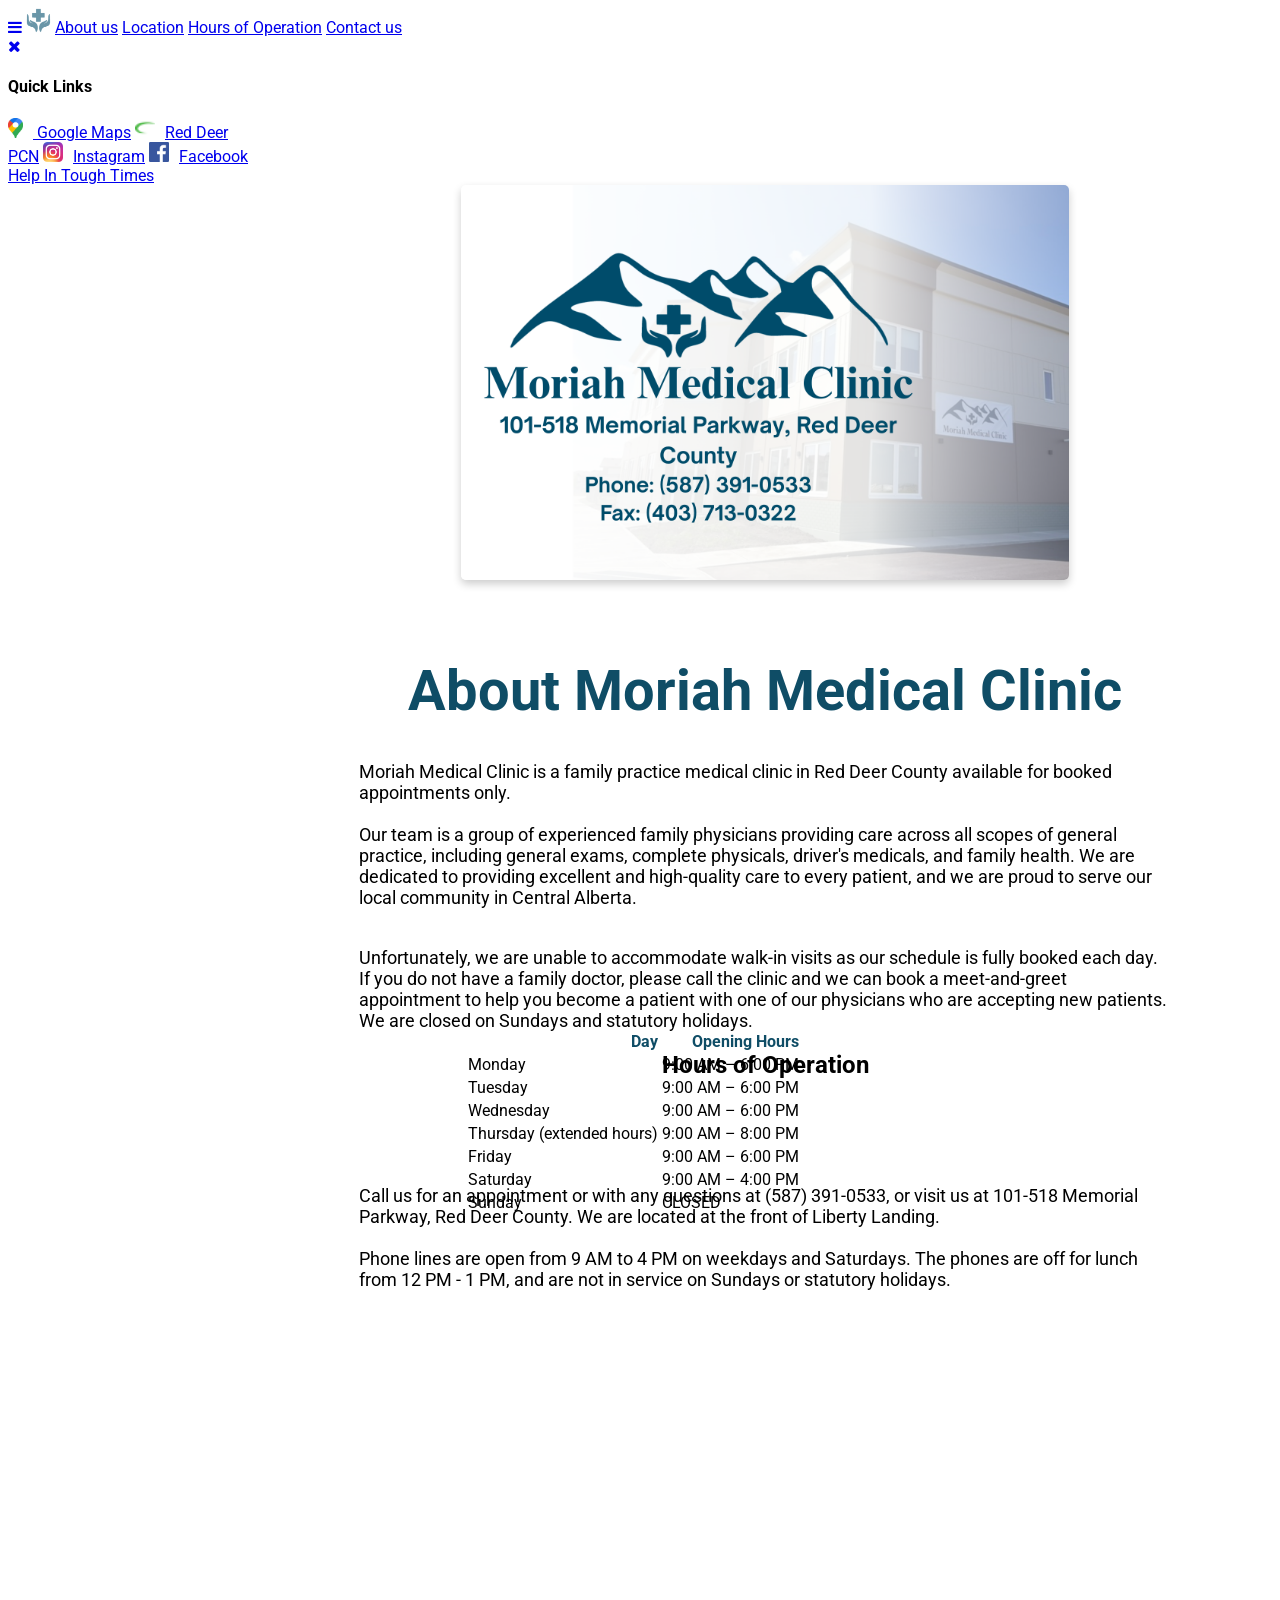
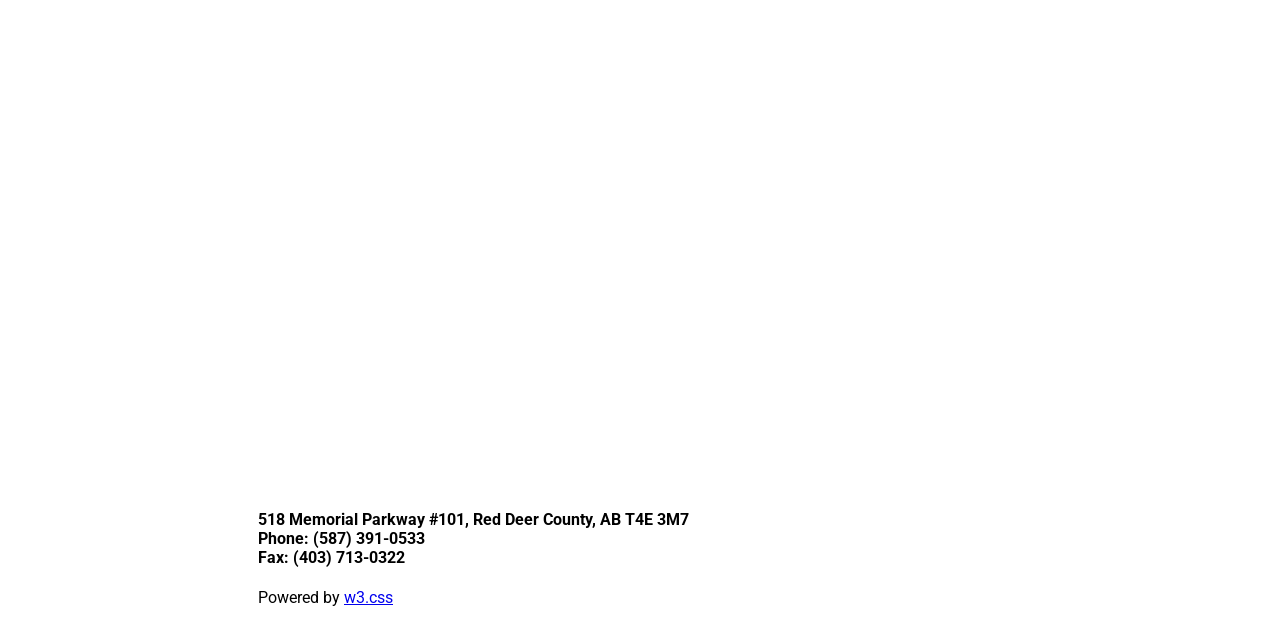
==== index.html @ 3f885c1a "Revise HTML for Moriah Medical Clinic website Updated the HTML structure and content for Moriah Medi" ====
<!DOCTYPE html>
<html lang="en">

<head>
  <title>Moriah Medical Clinic</title>
  <link rel="stylesheet" href="css/styles.css?1">


  <link rel="icon" type="image/x-icon" href="images/mmc_hands.png">
  <meta charset="UTF-8">
  <meta name="viewport" content="width=device-width, initial-scale=1">
  <link rel="stylesheet" href="https://www.w3schools.com/w3css/5/w3.css">
  <link rel="stylesheet" href="https://www.w3schools.com/lib/w3-theme-black.css">
  <link rel="stylesheet" href="https://fonts.googleapis.com/css?family=Roboto">
  <link rel="stylesheet" href="https://cdnjs.cloudflare.com/ajax/libs/font-awesome/4.7.0/css/font-awesome.min.css">

  <style>
    html,body,h1,h2,h3,h4,h5,h6 {font-family: "Roboto", sans-serif;}
    h1 {font-size:5em;}
    th {text-align:right;}
    .w3-sidebar {
      z-index: 3;
      width: 250px;
      top: 43px;
      bottom: 0;
      height: inherit; }
    .card {
      box-shadow: 0 4px 8px 0 rgba(0,0,0,0.2);
      transition: 0.3s;
      border-radius: 5px; /* 5px rounded corners */
      display: block;
    }
    .center {
      text-align: center;
    }
    .title {
      font-size: 350%;
      color: #0f4d66;
    }
    .moriah-blue {
      color: #0f4d66;
    }
    .para-text {
      font-size: 18px;
      margin-left: 10%;
      margin-right: 10%;
    }
  </style>
</head>

<body>

<!-- Navbar -->
<div class="w3-top">
  <div class="w3-bar w3-theme w3-top w3-left-align w3-large">
    <a class="w3-bar-item w3-button w3-right w3-hide-large w3-hover-white w3-large w3-theme-l1" href="javascript:void(0)" onclick="w3_open()"><i class="fa fa-bars"></i></a>
    <a src="index.html" class="w3-bar-item w3-button w3-theme-l1"><img src="images/mmc_hands.png" style="max-width:25px"></a>
    <a href="index.html" class="w3-bar-item w3-button w3-hide-small w3-hover-white">About us</a>
    <a href="index.html" class="w3-bar-item w3-button w3-hide-small w3-hover-white">Location</a>
    <a href="index.html" class="w3-bar-item w3-button w3-hide-small w3-hover-white">Hours of Operation</a>
    <a href="index.html" class="w3-bar-item w3-button w3-hide-small w3-hover-white">Contact us</a>
  </div>
</div>

<!-- Sidebar -->
<nav class="w3-sidebar w3-bar-block w3-collapse w3-large w3-theme-l5 w3-animate-left" id="mySidebar">

  <a href="javascript:void(0)" onclick="w3_close()" class="w3-right w3-xlarge w3-padding-large w3-hover-black w3-hide-large" title="Close Menu">
    <i class="fa fa-remove"></i>
  </a>

  <h4 class="w3-bar-item"><b>Quick Links</b></h4>
  <a class="w3-bar-item w3-button w3-hover-black" href="https://maps.app.goo.gl/t4XvcXuo9HVihBBG9" target="_blank"><img src="images/gmap.png" style="width: 15px;height:20px;margin-right:10px;" > Google Maps</a>
  <a class="w3-bar-item w3-button w3-hover-black" href="https://albertafindadoctor.ca/find-a-doc/directory?clinic=moriah+medical+clinic" target="_blank" ><img src="images/pcn.png"style="width: 20px;height:20px;margin-right:10px;">Red Deer PCN</a>
  <a class="w3-bar-item w3-button w3-hover-black" href="https://www.instagram.com/moriahmedicalclinic?utm_source=ig_web_button_share_sheet&igsh=ZDNlZDc0MzIxNw==" target="_blank" ><img src="images/ig.png"style="width: 20px;height:20px;margin-right:10px;">Instagram</a>
  <a class="w3-bar-item w3-button w3-hover-black" href="https://www.facebook.com/people/Moriah-Medical-Clinic/61578564320887/#" target="_blank" ><img src="images/fb.png"style="width: 20px;height:20px;margin-right:10px;">Facebook</a>
   <a class="w3-bar-item w3-button w3-hover-black" href="https://www.albertahealthservices.ca/amh/page16759.aspx" target="_blank" >Help In Tough Times</a>
</nav>

<!-- Overlay effect when opening sidebar on small screens -->
<div class="w3-overlay w3-hide-large" onclick="w3_close()" style="cursor:pointer" title="close side menu" id="myOverlay"></div>

<!-- Main content: shift it to the right by 250 pixels when the sidebar is visible -->
<div class="w3-main" style="margin-left:250px">

  <div class="w3-row w3-padding-64">
      <img class="card" src="images/bigahhmsg.png" style="margin-left: auto; margin-right: auto; width: 60%; display: block;">
      <h1 class=" center title" style="padding-top:40px;">About Moriah Medical Clinic</h1>
      <p class="para-text">Moriah Medical Clinic is a family practice medical clinic in Red Deer County available for booked appointments only. <br><br> Our team is a group of experienced family physicians providing care across all scopes of general practice, including general exams, complete physicals, driver's medicals, and family health. We are dedicated to providing excellent and high-quality care to every patient, and we are proud to serve our local community in Central Alberta.<br><br></p>

<p class="para-text"> Unfortunately, we are unable to accommodate walk-in visits as our schedule is fully booked each day. If you do not have a family doctor, please call the clinic and we can book a meet-and-greet appointment to help you become a patient with one of our physicians who are accepting new patients.<br>We are closed on Sundays and statutory holidays.</p>  <!-- hours -->
      <h2 class="center" style="margin-bottom: -50px">Hours of Operation </h2>
   <div class="w3-container w3-padding-64" id="hours">
  <div class="w3-responsive w3-card w3-round-large" style="max-width: 600px; margin: auto;">
    <table class="w3-table w3-striped w3-bordered w3-white">
      <thead>
        <tr class="moriah-blue">
          <th>Day</th>
          <th>Opening Hours</th>
        </tr>
      </thead>
      <tbody>
        <tr>
          <td>Monday</td>
          <td>9:00 AM – 6:00 PM</td>
        </tr>
        <tr>
          <td>Tuesday</td>
          <td>9:00 AM – 6:00 PM</td>
        </tr>
        <tr>
          <td>Wednesday</td>
          <td>9:00 AM – 6:00 PM</td>
        </tr>
        <tr>
          <td>Thursday (extended hours)</td>
          <td>9:00 AM – 8:00 PM</td>
        </tr>
        <tr>
          <td>Friday</td>
          <td>9:00 AM – 6:00 PM</td>
        </tr>
        <tr>
          <td>Saturday</td>
          <td>9:00 AM – 4:00 PM</td>
        </tr>
        <tr>
          <td>Sunday</td>
          <td>CLOSED</td>
        </tr>
      </tbody>
    </table>
  </div>
</div>
  </div>

  <!-- CALL US -->
  <p class="para-text" style="margin-top:-30px; margin-bottom:60px" >Call us for an appointment or with any questions at (587) 391-0533, or visit us at 101-518 Memorial Parkway, Red Deer County. We are located at the front of Liberty Landing.<br><br>Phone lines are open from 9 AM to 4 PM on weekdays and Saturdays. The phones are off for lunch from 12 PM - 1 PM, and are not in service on Sundays or statutory holidays.</p>

  <!-- MAPS -->
  <div class="contact">
  <div class="contact-maps">
    <iframe width="900" height="700" style="display:block;margin-left:auto; margin-right:auto; margin-bottom:60px; border:0; border-radius: 8px;" loading="lazy" allowfullscreen src="https://www.google.com/maps/embed/v1/place?q=place_id:ChIJMcmSmQhRdFMR6D8cxETgh48&key=AIzaSyClx6Eh0ziQMBPFFHwqY9Dp1wvss6rSA8I"></iframe>
  </div>




  <footer id="myFooter">
    <div class="w3-container w3-theme-l2 w3-padding-32">
      <h4>518 Memorial Parkway #101, Red Deer County, AB T4E 3M7<br>Phone: (587) 391-0533 <br>Fax: (403) 713-0322</h4>
    </div>

    <div class="w3-container w3-theme-l1">
      <p>Powered by <a href="https://www.w3schools.com/w3css/default.asp" target="_blank">w3.css</a></p>
    </div>
  </footer>

<!-- END MAIN -->
</div>

<script>
// Get the Sidebar
var mySidebar = document.getElementById("mySidebar");

// Get the DIV with overlay effect
var overlayBg = document.getElementById("myOverlay");

// Toggle between showing and hiding the sidebar, and add overlay effect
function w3_open() {
  if (mySidebar.style.display === 'block') {
    mySidebar.style.display = 'none';
    overlayBg.style.display = "none";
  } else {
    mySidebar.style.display = 'block';
    overlayBg.style.display = "block";
  }
}

// Close the sidebar with the close button
function w3_close() {
  mySidebar.style.display = "none";
  overlayBg.style.display = "none";
}
</script>

</body>
</html>
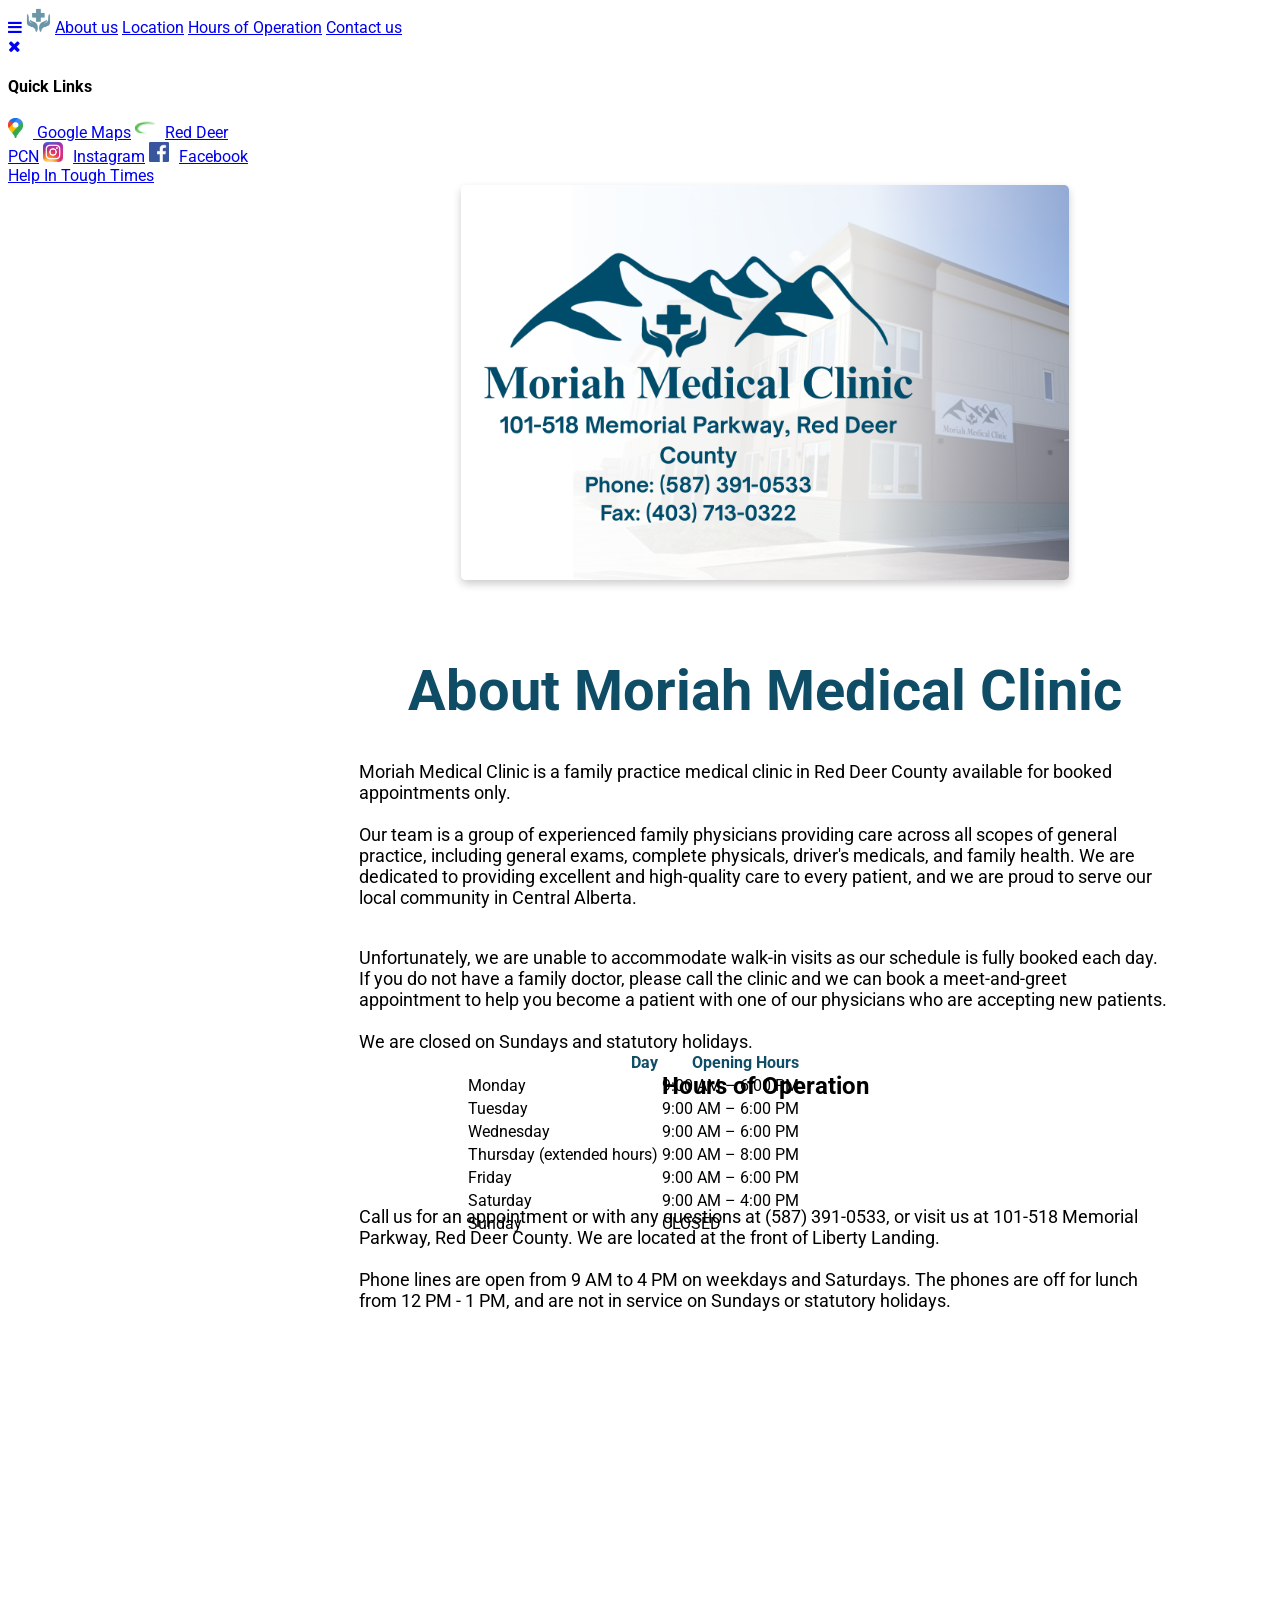
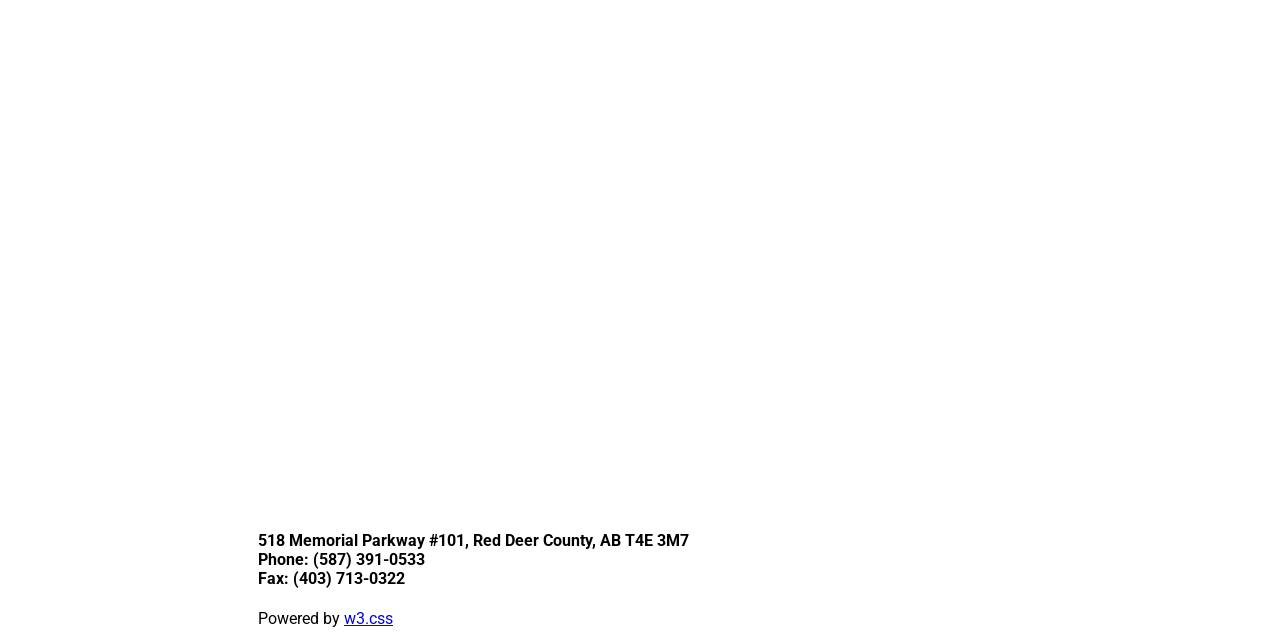
==== commit 2712250a: "Update index.html" ====
--- a/index.html
+++ b/index.html
@@ -88,7 +88,7 @@
       <h1 class=" center title" style="padding-top:40px;">About Moriah Medical Clinic</h1>
       <p class="para-text">Moriah Medical Clinic is a family practice medical clinic in Red Deer County available for booked appointments only. <br><br> Our team is a group of experienced family physicians providing care across all scopes of general practice, including general exams, complete physicals, driver's medicals, and family health. We are dedicated to providing excellent and high-quality care to every patient, and we are proud to serve our local community in Central Alberta.<br><br></p>
 
-<p class="para-text"> Unfortunately, we are unable to accommodate walk-in visits as our schedule is fully booked each day. If you do not have a family doctor, please call the clinic and we can book a meet-and-greet appointment to help you become a patient with one of our physicians who are accepting new patients.<br>We are closed on Sundays and statutory holidays.</p>  <!-- hours -->
+<p class="para-text"> Unfortunately, we are unable to accommodate walk-in visits as our schedule is fully booked each day. If you do not have a family doctor, please call the clinic and we can book a meet-and-greet appointment to help you become a patient with one of our physicians who are accepting new patients.<br><br>We are closed on Sundays and statutory holidays.</p>  <!-- hours -->
       <h2 class="center" style="margin-bottom: -50px">Hours of Operation </h2>
    <div class="w3-container w3-padding-64" id="hours">
   <div class="w3-responsive w3-card w3-round-large" style="max-width: 600px; margin: auto;">
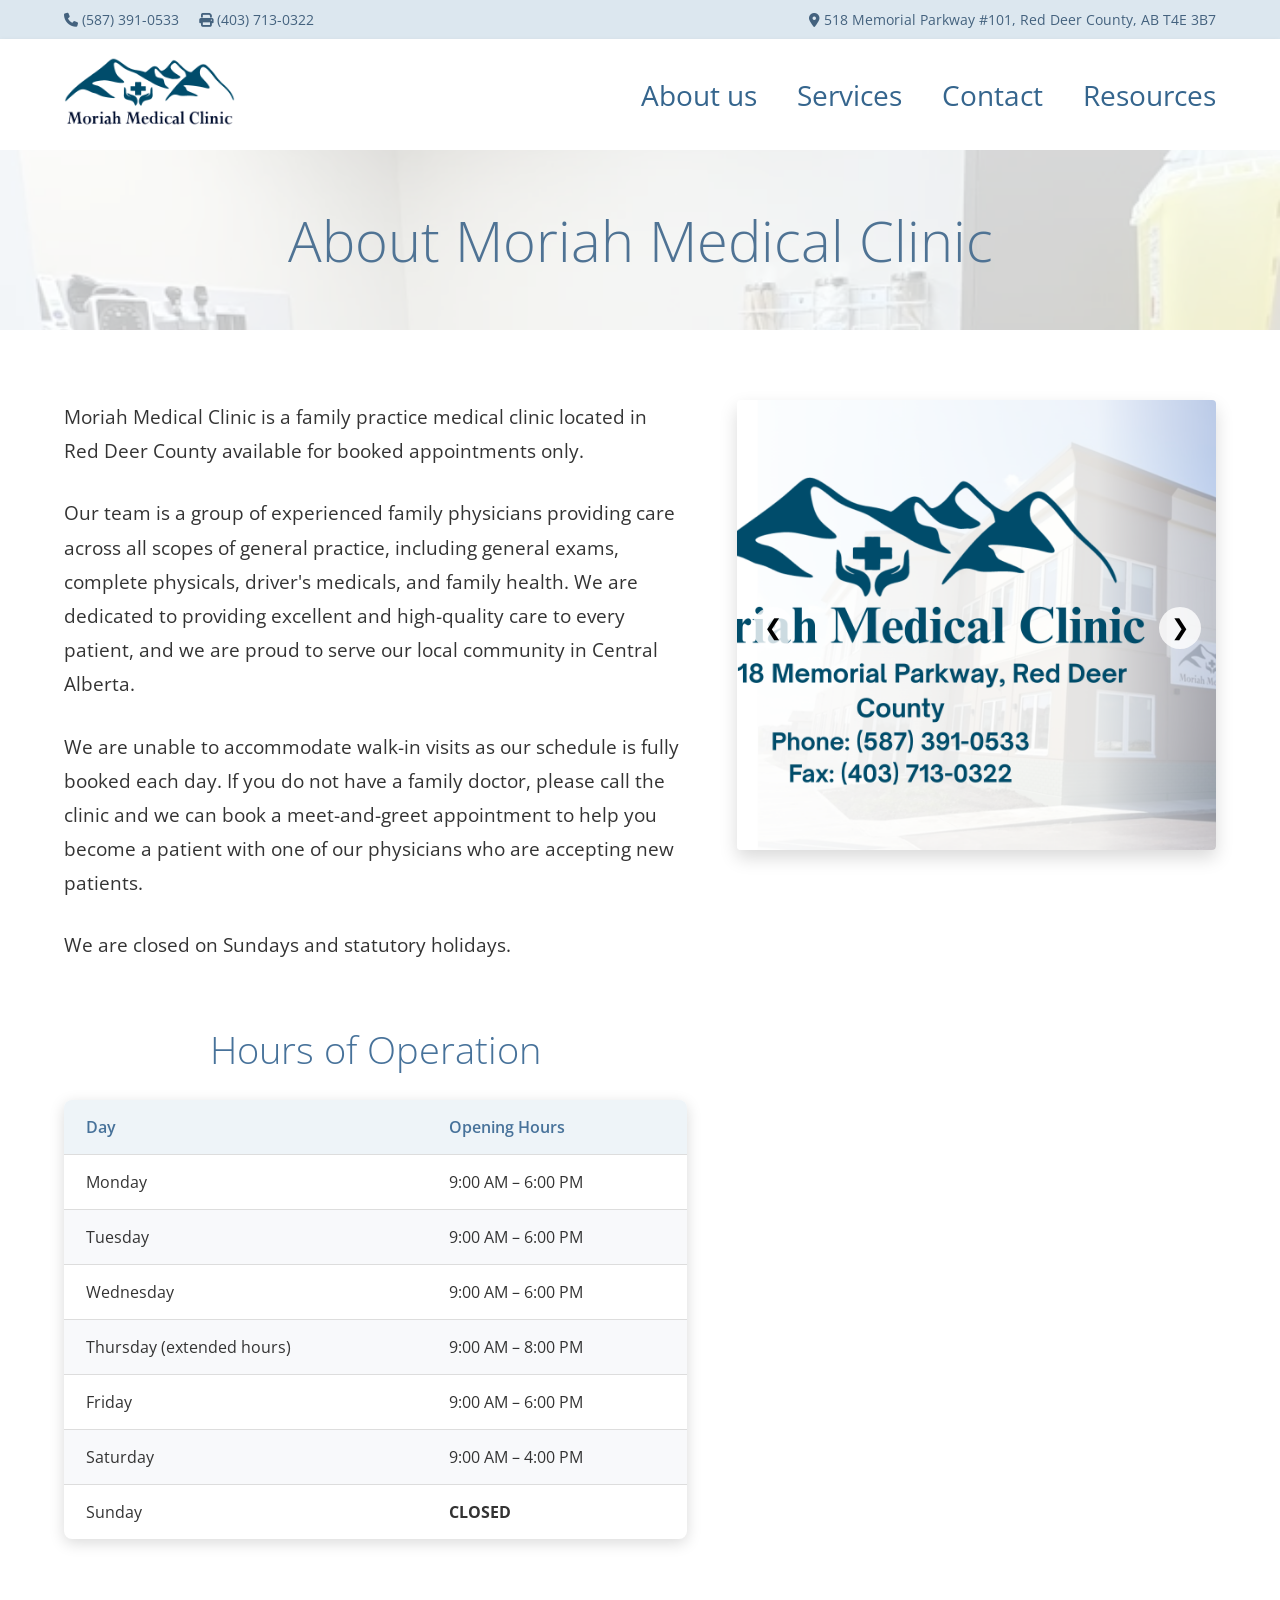
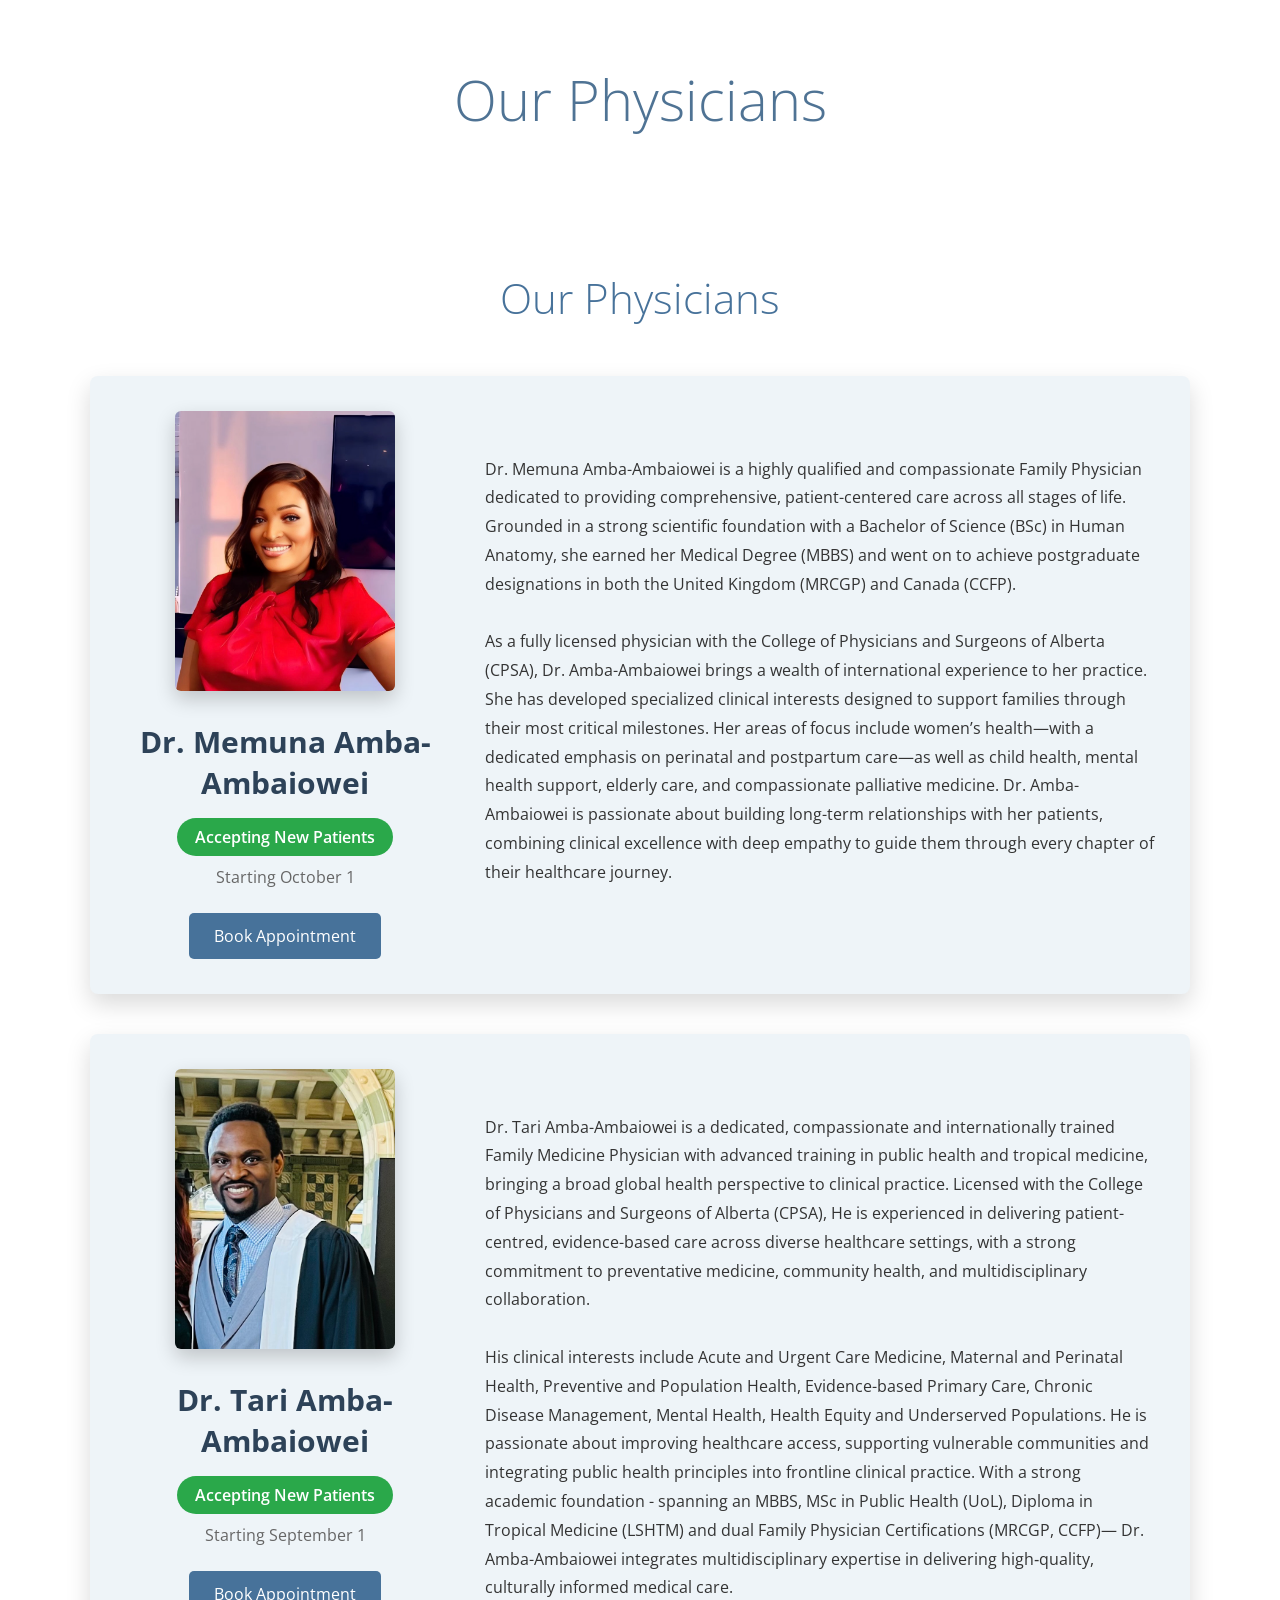
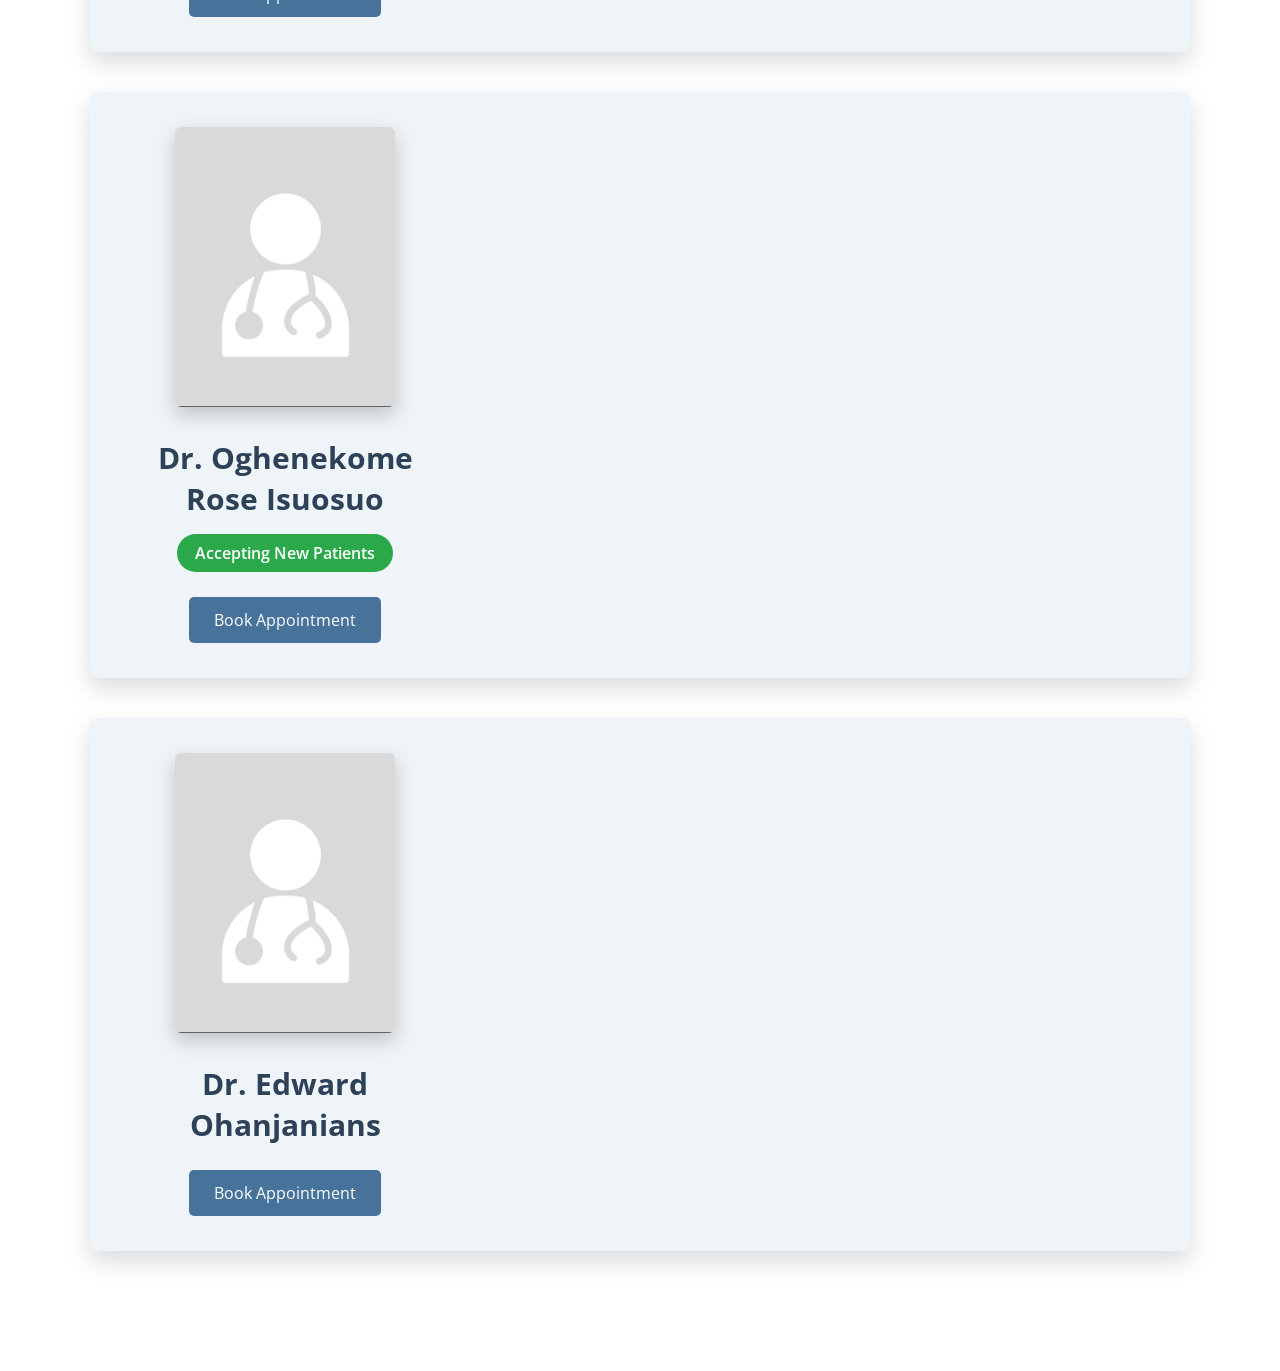
==== commit 57438bd1: "Add files via upload" ====
--- a/index.html
+++ b/index.html
@@ -1,194 +1,413 @@
 <!DOCTYPE html>
 <html lang="en">
-
 <head>
-  <title>Moriah Medical Clinic</title>
-  <link rel="stylesheet" href="css/styles.css?1">
-
-
-  <link rel="icon" type="image/x-icon" href="images/mmc_hands.png">
-  <meta charset="UTF-8">
-  <meta name="viewport" content="width=device-width, initial-scale=1">
-  <link rel="stylesheet" href="https://www.w3schools.com/w3css/5/w3.css">
-  <link rel="stylesheet" href="https://www.w3schools.com/lib/w3-theme-black.css">
-  <link rel="stylesheet" href="https://fonts.googleapis.com/css?family=Roboto">
-  <link rel="stylesheet" href="https://cdnjs.cloudflare.com/ajax/libs/font-awesome/4.7.0/css/font-awesome.min.css">
-
-  <style>
-    html,body,h1,h2,h3,h4,h5,h6 {font-family: "Roboto", sans-serif;}
-    h1 {font-size:5em;}
-    th {text-align:right;}
-    .w3-sidebar {
-      z-index: 3;
-      width: 250px;
-      top: 43px;
-      bottom: 0;
-      height: inherit; }
-    .card {
-      box-shadow: 0 4px 8px 0 rgba(0,0,0,0.2);
-      transition: 0.3s;
-      border-radius: 5px; /* 5px rounded corners */
-      display: block;
-    }
-    .center {
-      text-align: center;
-    }
-    .title {
-      font-size: 350%;
-      color: #0f4d66;
-    }
-    .moriah-blue {
-      color: #0f4d66;
-    }
-    .para-text {
-      font-size: 18px;
-      margin-left: 10%;
-      margin-right: 10%;
-    }
-  </style>
+    <meta charset="UTF-8">
+    <meta name="viewport" content="width=device-width, initial-scale=1.0">
+    <title>Moriah Medical Clinic</title>
+
+    <!-- Google Fonts -->
+    <link href="https://fonts.googleapis.com/css2?family=Open+Sans:wght@300;400;600&display=swap" rel="stylesheet">
+
+    <!-- Font Awesome -->
+    <link rel="stylesheet" href="https://cdnjs.cloudflare.com/ajax/libs/font-awesome/6.6.0/css/all.min.css">
+
+    <link rel="stylesheet" href="style.css">
 </head>
-
 <body>
 
-<!-- Navbar -->
-<div class="w3-top">
-  <div class="w3-bar w3-theme w3-top w3-left-align w3-large">
-    <a class="w3-bar-item w3-button w3-right w3-hide-large w3-hover-white w3-large w3-theme-l1" href="javascript:void(0)" onclick="w3_open()"><i class="fa fa-bars"></i></a>
-    <a src="index.html" class="w3-bar-item w3-button w3-theme-l1"><img src="images/mmc_hands.png" style="max-width:25px"></a>
-    <a href="index.html" class="w3-bar-item w3-button w3-hide-small w3-hover-white">About us</a>
-    <a href="index.html" class="w3-bar-item w3-button w3-hide-small w3-hover-white">Location</a>
-    <a href="index.html" class="w3-bar-item w3-button w3-hide-small w3-hover-white">Hours of Operation</a>
-    <a href="index.html" class="w3-bar-item w3-button w3-hide-small w3-hover-white">Contact us</a>
-  </div>
+    <!-- Top Bar -->
+    <div class="top-bar">
+        <div class="container top-content">
+            <div>
+                <i class="fa-solid fa-phone"></i> (587) 391-0533
+                &nbsp;&nbsp;&nbsp;
+                <i class="fa-solid fa-print"></i> (403) 713-0322
+            </div>
+
+            <div>
+                <i class="fa-solid fa-location-dot"></i>
+                518 Memorial Parkway #101, Red Deer County, AB T4E 3B7
+            </div>
+        </div>
+    </div>
+
+    <!-- Navigation -->
+    <header>
+        <div class="container navbar">
+
+            <div class="logo">
+                <img src="images/mmc@2x.png" alt="Logo">
+            </div>
+
+            <nav>
+                <a href="index.html">About us</a>
+                <a href="#">Services</a>
+                <a href="contact.html">Contact</a>
+                <a href="#">Resources</a>
+            </nav>
+
+        </div>
+    </header>
+
+    <!-- Hero -->
+    <section class="divider">
+        <div class="overlay">
+            <h2>About Moriah Medical Clinic</h2>
+        </div>
+    </section>
+
+    <!-- About -->
+
+<section class="about container">
+
+    <div class="text">
+        <p>                Moriah Medical Clinic is a family practice medical clinic located
+                in Red Deer County available for booked appointments only.</p>
+        <p>                Our team is a group of experienced family physicians providing
+                care across all scopes of general practice, including general
+                exams, complete physicals, driver's medicals, and family health.
+                We are dedicated to providing excellent and high-quality care to
+                every patient, and we are proud to serve our local community in
+                Central Alberta.</p>
+        <p>                We are unable to accommodate walk-in visits as our schedule is
+                fully booked each day. If you do not have a family doctor,
+                please call the clinic and we can book a meet-and-greet
+                appointment to help you become a patient with one of our
+                physicians who are accepting new patients.</p>
+                            <p>
+                We are closed on Sundays and statutory holidays.
+            </p>
+
+<div class="hours">
+
+    <h2 class="center">Hours of Operation</h2>
+
+    <div class="hours-card">
+        <table class="hours-table">
+            <thead>
+                <tr>
+                    <th>Day</th>
+                    <th>Opening Hours</th>
+                </tr>
+            </thead>
+
+            <tbody>
+                <tr>
+                    <td>Monday</td>
+                    <td>9:00 AM – 6:00 PM</td>
+                </tr>
+                <tr>
+                    <td>Tuesday</td>
+                    <td>9:00 AM – 6:00 PM</td>
+                </tr>
+                <tr>
+                    <td>Wednesday</td>
+                    <td>9:00 AM – 6:00 PM</td>
+                </tr>
+                <tr>
+                    <td>Thursday (extended hours)</td>
+                    <td>9:00 AM – 8:00 PM</td>
+                </tr>
+                <tr>
+                    <td>Friday</td>
+                    <td>9:00 AM – 6:00 PM</td>
+                </tr>
+                <tr>
+                    <td>Saturday</td>
+                    <td>9:00 AM – 4:00 PM</td>
+                </tr>
+                <tr>
+                    <td>Sunday</td>
+                    <td><strong>CLOSED</strong></td>
+                </tr>
+            </tbody>
+        </table>
+    </div>
+
 </div>
 
-<!-- Sidebar -->
-<nav class="w3-sidebar w3-bar-block w3-collapse w3-large w3-theme-l5 w3-animate-left" id="mySidebar">
-
-  <a href="javascript:void(0)" onclick="w3_close()" class="w3-right w3-xlarge w3-padding-large w3-hover-black w3-hide-large" title="Close Menu">
-    <i class="fa fa-remove"></i>
-  </a>
-
-  <h4 class="w3-bar-item"><b>Quick Links</b></h4>
-  <a class="w3-bar-item w3-button w3-hover-black" href="https://maps.app.goo.gl/t4XvcXuo9HVihBBG9" target="_blank"><img src="images/gmap.png" style="width: 15px;height:20px;margin-right:10px;" > Google Maps</a>
-  <a class="w3-bar-item w3-button w3-hover-black" href="https://albertafindadoctor.ca/find-a-doc/directory?clinic=moriah+medical+clinic" target="_blank" ><img src="images/pcn.png"style="width: 20px;height:20px;margin-right:10px;">Red Deer PCN</a>
-  <a class="w3-bar-item w3-button w3-hover-black" href="https://www.instagram.com/moriahmedicalclinic?utm_source=ig_web_button_share_sheet&igsh=ZDNlZDc0MzIxNw==" target="_blank" ><img src="images/ig.png"style="width: 20px;height:20px;margin-right:10px;">Instagram</a>
-  <a class="w3-bar-item w3-button w3-hover-black" href="https://www.facebook.com/people/Moriah-Medical-Clinic/61578564320887/#" target="_blank" ><img src="images/fb.png"style="width: 20px;height:20px;margin-right:10px;">Facebook</a>
-   <a class="w3-bar-item w3-button w3-hover-black" href="https://www.albertahealthservices.ca/amh/page16759.aspx" target="_blank" >Help In Tough Times</a>
-</nav>
-
-<!-- Overlay effect when opening sidebar on small screens -->
-<div class="w3-overlay w3-hide-large" onclick="w3_close()" style="cursor:pointer" title="close side menu" id="myOverlay"></div>
-
-<!-- Main content: shift it to the right by 250 pixels when the sidebar is visible -->
-<div class="w3-main" style="margin-left:250px">
-
-  <div class="w3-row w3-padding-64">
-      <img class="card" src="images/bigahhmsg.png" style="margin-left: auto; margin-right: auto; width: 60%; display: block;">
-      <h1 class=" center title" style="padding-top:40px;">About Moriah Medical Clinic</h1>
-      <p class="para-text">Moriah Medical Clinic is a family practice medical clinic in Red Deer County available for booked appointments only. <br><br> Our team is a group of experienced family physicians providing care across all scopes of general practice, including general exams, complete physicals, driver's medicals, and family health. We are dedicated to providing excellent and high-quality care to every patient, and we are proud to serve our local community in Central Alberta.<br><br></p>
-
-<p class="para-text"> Unfortunately, we are unable to accommodate walk-in visits as our schedule is fully booked each day. If you do not have a family doctor, please call the clinic and we can book a meet-and-greet appointment to help you become a patient with one of our physicians who are accepting new patients.<br><br>We are closed on Sundays and statutory holidays.</p>  <!-- hours -->
-      <h2 class="center" style="margin-bottom: -50px">Hours of Operation </h2>
-   <div class="w3-container w3-padding-64" id="hours">
-  <div class="w3-responsive w3-card w3-round-large" style="max-width: 600px; margin: auto;">
-    <table class="w3-table w3-striped w3-bordered w3-white">
-      <thead>
-        <tr class="moriah-blue">
-          <th>Day</th>
-          <th>Opening Hours</th>
-        </tr>
-      </thead>
-      <tbody>
-        <tr>
-          <td>Monday</td>
-          <td>9:00 AM – 6:00 PM</td>
-        </tr>
-        <tr>
-          <td>Tuesday</td>
-          <td>9:00 AM – 6:00 PM</td>
-        </tr>
-        <tr>
-          <td>Wednesday</td>
-          <td>9:00 AM – 6:00 PM</td>
-        </tr>
-        <tr>
-          <td>Thursday (extended hours)</td>
-          <td>9:00 AM – 8:00 PM</td>
-        </tr>
-        <tr>
-          <td>Friday</td>
-          <td>9:00 AM – 6:00 PM</td>
-        </tr>
-        <tr>
-          <td>Saturday</td>
-          <td>9:00 AM – 4:00 PM</td>
-        </tr>
-        <tr>
-          <td>Sunday</td>
-          <td>CLOSED</td>
-        </tr>
-      </tbody>
-    </table>
-  </div>
+    </div>
+
+    <div class="image">
+<div class="gallery">
+
+    <button class="gallery-btn prev">&#10094;</button>
+
+    <img id="gallery-image" src="images/bigahhmsg.png" alt="Clinic">
+
+    <button class="gallery-btn next">&#10095;</button>
+
 </div>
-  </div>
-
-  <!-- CALL US -->
-  <p class="para-text" style="margin-top:-30px; margin-bottom:60px" >Call us for an appointment or with any questions at (587) 391-0533, or visit us at 101-518 Memorial Parkway, Red Deer County. We are located at the front of Liberty Landing.<br><br>Phone lines are open from 9 AM to 4 PM on weekdays and Saturdays. The phones are off for lunch from 12 PM - 1 PM, and are not in service on Sundays or statutory holidays.</p>
-
-  <!-- MAPS -->
-  <div class="contact">
-  <div class="contact-maps">
-    <iframe width="900" height="700" style="display:block;margin-left:auto; margin-right:auto; margin-bottom:60px; border:0; border-radius: 8px;" loading="lazy" allowfullscreen src="https://www.google.com/maps/embed/v1/place?q=place_id:ChIJMcmSmQhRdFMR6D8cxETgh48&key=AIzaSyClx6Eh0ziQMBPFFHwqY9Dp1wvss6rSA8I"></iframe>
-  </div>
-
-
-
-
-  <footer id="myFooter">
-    <div class="w3-container w3-theme-l2 w3-padding-32">
-      <h4>518 Memorial Parkway #101, Red Deer County, AB T4E 3M7<br>Phone: (587) 391-0533 <br>Fax: (403) 713-0322</h4>
-    </div>
-
-    <div class="w3-container w3-theme-l1">
-      <p>Powered by <a href="https://www.w3schools.com/w3css/default.asp" target="_blank">w3.css</a></p>
-    </div>
-  </footer>
-
-<!-- END MAIN -->
-</div>
-
+    </div>
+
+
+
+    </section>
+
+    <!-- Section Divider -->
+    <section class="divider">
+        <div class="overlay">
+            <h2>Our Physicians</h2>
+        </div>
+    </section>
+    <!-- Our Physicians -->
+<section class="physicians">
+
+    <div class="section-title">
+        <h2>Our Physicians</h2>
+    </div>
+
+    <div class="doctor-card">
+
+        <!-- Left Side -->
+        <div class="doctor-left">
+
+            <img src="images/drmemuna.png" alt="Dr. Memuna Amba-Ambaiowei">
+
+            <h3>Dr. Memuna Amba-Ambaiowei</h3>
+
+            <span class="status accepting">
+                Accepting New Patients
+            </span>
+
+            <p class="available">
+                Starting October 1
+            </p>
+
+            <a href="contact.html" class="btn">Book Appointment</a>
+
+        </div>
+
+        <!-- Right Side -->
+        <div class="doctor-right">
+            <br><br>
+            <p>
+            Dr. Memuna Amba-Ambaiowei is a highly qualified and compassionate Family
+Physician dedicated to providing comprehensive, patient-centered care across all
+stages of life. Grounded in a strong scientific foundation with a Bachelor of
+Science (BSc) in Human Anatomy, she earned her Medical Degree (MBBS) and
+went on to achieve postgraduate designations in both the United Kingdom
+(MRCGP) and Canada (CCFP). <br><br>
+As a fully licensed physician with the College of Physicians and Surgeons of
+Alberta (CPSA), Dr. Amba-Ambaiowei brings a wealth of international experience
+to her practice. She has developed specialized clinical interests designed to
+support families through their most critical milestones. Her areas of focus
+include women’s health—with a dedicated emphasis on perinatal and
+postpartum care—as well as child health, mental health support, elderly care,
+and compassionate palliative medicine. Dr. Amba-Ambaiowei is passionate about
+building long-term relationships with her patients, combining clinical excellence
+with deep empathy to guide them through every chapter of their healthcare
+journey.
+<!--
+            <h4>Office Hours</h4>
+
+            <table class="schedule">
+                <tr>
+                    <td>Monday</td>
+                    <td>8:30 AM - 4:30 PM</td>
+                </tr>
+                <tr>
+                    <td>Wednesday</td>
+                    <td>8:30 AM - 4:30 PM</td>
+                </tr>
+                <tr>
+                    <td>Friday</td>
+                    <td>8:30 AM - 4:30 PM</td>
+                </tr>
+            </table> -->
+
+
+
+        </div>
+
+    </div>
+        <div class="doctor-card">
+
+        <!-- Left Side -->
+        <div class="doctor-left">
+
+            <img src="images/drtari.jpeg" alt="Dr. Tari Amba-Ambaiowei">
+
+            <h3>Dr. Tari Amba-Ambaiowei</h3>
+
+            <span class="status accepting">
+                Accepting New Patients
+            </span>
+
+            <p class="available">
+                Starting September 1
+            </p>
+
+            <a href="contact.html" class="btn">Book Appointment</a>
+
+        </div>
+
+        <!-- Right Side -->
+        <div class="doctor-right">
+            <br><br>
+            <p>
+            Dr. Tari Amba-Ambaiowei is a dedicated, compassionate and internationally trained
+Family Medicine Physician with advanced training in public health and tropical
+medicine, bringing a broad global health perspective to clinical practice. Licensed with
+the College of Physicians and Surgeons of Alberta (CPSA), He is experienced in
+delivering patient-centred, evidence-based care across diverse healthcare settings,
+with a strong commitment to preventative medicine, community health, and
+multidisciplinary collaboration.
+<br><br>
+His clinical interests include Acute and Urgent Care Medicine, Maternal and Perinatal
+Health, Preventive and Population Health, Evidence-based Primary Care, Chronic
+Disease Management, Mental Health, Health Equity and Underserved Populations. He
+is passionate about improving healthcare access, supporting vulnerable communities
+and integrating public health principles into frontline clinical practice. With a strong
+academic foundation - spanning an MBBS, MSc in Public Health (UoL), Diploma in
+Tropical Medicine (LSHTM) and dual Family Physician Certifications (MRCGP, CCFP)—
+Dr. Amba-Ambaiowei integrates multidisciplinary expertise in delivering high‐quality,
+culturally informed medical care.
+<!--
+            <h4>Office Hours</h4>
+
+            <table class="schedule">
+                <tr>
+                    <td>Monday</td>
+                    <td>8:30 AM - 4:30 PM</td>
+                </tr>
+                <tr>
+                    <td>Wednesday</td>
+                    <td>8:30 AM - 4:30 PM</td>
+                </tr>
+                <tr>
+                    <td>Friday</td>
+                    <td>8:30 AM - 4:30 PM</td>
+                </tr>
+            </table> -->
+
+
+
+        </div>
+
+        
+
+    </div>        <div class="doctor-card">
+
+        <!-- Left Side -->
+        <div class="doctor-left">
+
+            <img src="images/drplaceholder.png" alt="Dr. Oghenekome Rose Isuosuo">
+
+            <h3>Dr. Oghenekome Rose Isuosuo</h3>
+
+            <span class="status accepting">
+                Accepting New Patients
+            </span>
+
+
+
+            <a href="contact.html" class="btn">Book Appointment</a> 
+            
+        </div>
+
+        <!-- Right Side -->
+        <div class="doctor-right">
+            <br><br>
+            <p>
+            
+<!--
+            <h4>Office Hours</h4>
+
+            <table class="schedule">
+                <tr>
+                    <td>Monday</td>
+                    <td>8:30 AM - 4:30 PM</td>
+                </tr>
+                <tr>
+                    <td>Wednesday</td>
+                    <td>8:30 AM - 4:30 PM</td>
+                </tr>
+                <tr>
+                    <td>Friday</td>
+                    <td>8:30 AM - 4:30 PM</td>
+                </tr>
+            </table> -->
+
+
+
+        </div>
+
+    </div>
+    <div class="doctor-card">
+
+        <!-- Left Side -->
+        <div class="doctor-left">
+
+            <img src="images/drplaceholder.png" alt="Dr. Edward Ohanjanians">
+
+            <h3>Dr. Edward Ohanjanians</h3>
+
+            <!--<span class="status accepting">
+                Accepting New Patients
+            </span>
+
+            <p class="available">
+                Starting October 1
+            </p>
+
+            <a href="#" class="btn">Book Appointment</a> --> <a href="contact.html" class="btn">Book Appointment</a>
+
+        </div>
+
+        <!-- Right Side -->
+        <div class="doctor-right">
+            <br><br>
+            <p>
+            
+<!--
+            <h4>Office Hours</h4>
+
+            <table class="schedule">
+                <tr>
+                    <td>Monday</td>
+                    <td>8:30 AM - 4:30 PM</td>
+                </tr>
+                <tr>
+                    <td>Wednesday</td>
+                    <td>8:30 AM - 4:30 PM</td>
+                </tr>
+                <tr>
+                    <td>Friday</td>
+                    <td>8:30 AM - 4:30 PM</td>
+                </tr>
+            </table> -->
+
+
+
+        </div>
+
+    </div>
+
+
+
+</section>
+
+</body>
 <script>
-// Get the Sidebar
-var mySidebar = document.getElementById("mySidebar");
-
-// Get the DIV with overlay effect
-var overlayBg = document.getElementById("myOverlay");
-
-// Toggle between showing and hiding the sidebar, and add overlay effect
-function w3_open() {
-  if (mySidebar.style.display === 'block') {
-    mySidebar.style.display = 'none';
-    overlayBg.style.display = "none";
-  } else {
-    mySidebar.style.display = 'block';
-    overlayBg.style.display = "block";
-  }
-}
-
-// Close the sidebar with the close button
-function w3_close() {
-  mySidebar.style.display = "none";
-  overlayBg.style.display = "none";
-}
+const images = [
+    "images/bigahhmsg.png",
+    "images/outside.jpg",
+
+];
+
+let current = 0;
+
+const image = document.getElementById("gallery-image");
+
+document.querySelector(".next").addEventListener("click", () => {
+    current = (current + 1) % images.length;
+    image.src = images[current];
+});
+
+document.querySelector(".prev").addEventListener("click", () => {
+    current = (current - 1 + images.length) % images.length;
+    image.src = images[current];
+});
 </script>
-
-</body>
-</html>
-
-
-
-
-
-
+</html>
--- a/style.css
+++ b/style.css
@@ -0,0 +1,439 @@
+/* =========================
+   Global Styles
+========================= */
+
+*{
+    margin:0;
+    padding:0;
+    box-sizing:border-box;
+}
+
+body{
+    font-family:'Open Sans',sans-serif;
+    color:#333;
+    background:#fff;
+}
+
+.container{
+    width:90%;
+    max-width:1200px;
+    margin:auto;
+}
+
+/* =========================
+   Top Bar
+========================= */
+
+.top-bar{
+    background:#dce7ef;
+    color:#44627e;
+    font-size:14px;
+    padding:10px 0;
+}
+
+.top-content{
+    display:flex;
+    justify-content:space-between;
+    align-items:center;
+    flex-wrap:wrap;
+    gap:10px;
+}
+
+/* =========================
+   Header
+========================= */
+
+header{
+    background:#fff;
+    box-shadow:0 2px 6px rgba(0,0,0,.08);
+}
+
+.navbar{
+    display:flex;
+    justify-content:space-between;
+    align-items:center;
+    padding:18px 0;
+}
+
+.logo img{
+    height:70px;
+}
+
+nav{
+    display:flex;
+    gap:40px;
+}
+
+nav a{
+    text-decoration:none;
+    color:#35658d;
+    font-size:28px;
+    transition:.3s;
+}
+
+nav a:hover{
+    color:#184a77;
+}
+
+/* =========================
+   Hero
+========================= */
+
+.hero{
+    height:250px;
+    background:url('images/inside.webp')
+    center/cover no-repeat;
+}
+
+.hero .overlay{
+    background:rgba(255,255,255,.70);
+    width:100%;
+    height:100%;
+    display:flex;
+    justify-content:center;
+    align-items:center;
+}
+
+.hero h1{
+    font-size:52px;
+    color:#45729d;
+    font-weight:300;
+}
+
+/* =========================
+   About
+========================= */
+
+.about{
+    display:grid;
+    grid-template-columns:1.3fr 1fr;
+    gap:50px;
+    padding:70px 0;
+}
+
+.about p{
+    font-size:19px;
+    line-height:1.8;
+    margin-bottom:28px;
+}
+
+.about img{
+    width:100%;
+    border-radius:4px;
+    box-shadow:0 8px 18px rgba(0,0,0,.15);
+}
+
+.contact{
+    font-size: 19px;
+    line-height: 1.8;
+    
+}
+
+/* =========================
+   Divider
+========================= */
+
+.divider{
+    height:180px;
+    background:url('images/inside.webp')
+    center/cover no-repeat;
+     background-attachment: fixed;
+}
+
+.divider .overlay{
+    width:100%;
+    height:100%;
+    background:rgba(255,255,255,.75);
+    display:flex;
+    justify-content:center;
+    align-items:center;
+}
+
+.divider h2{
+    font-size:56px;
+    color:#4f7394;
+    font-weight:300;
+}
+
+/* =========================
+   Physicians
+========================= */
+
+.physicians{
+    padding:80px 0;
+    background:#fff;
+}
+
+.section-title{
+    text-align:center;
+    margin-bottom:50px;
+}
+
+.section-title h2{
+    font-size:42px;
+    color:#47729a;
+    font-weight:300;
+}
+
+.doctor-card{
+    max-width:1100px;
+    margin:40px auto;
+    background:#eef4f8;
+    border-radius:8px;
+    box-shadow:0 10px 25px rgba(0,0,0,.15);
+
+    display:grid;
+    grid-template-columns:320px 1fr;
+    gap:40px;
+
+    padding:35px;
+}
+
+.doctor-left{
+    text-align:center;
+}
+
+.doctor-left img{
+    width:220px;
+    height:280px;
+    object-fit:cover;
+    border-radius:6px;
+    box-shadow:0 8px 20px rgba(0,0,0,.2);
+}
+
+.doctor-left h3{
+    margin-top:25px;
+    font-size:30px;
+    color:#2d4258;
+}
+
+.status{
+    display:inline-block;
+    margin-top:15px;
+    padding:8px 18px;
+    border-radius:25px;
+    color:white;
+    font-weight:600;
+}
+
+.accepting{
+    background:#2aa84a;
+}
+
+.not-accepting{
+    background:#d9534f;
+}
+
+.available{
+    margin-top:10px;
+    color:#666;
+}
+
+.btn{
+    display:inline-block;
+    margin-top:25px;
+    padding:12px 25px;
+    background:#47729a;
+    color:#fff;
+    text-decoration:none;
+    border-radius:5px;
+    transition:.3s;
+}
+
+.btn:hover{
+    background:#315d84;
+}
+
+.doctor-right h4{
+    margin-top:20px;
+    margin-bottom:10px;
+    color:#47729a;
+}
+
+.doctor-right p{
+    line-height:1.8;
+    margin-bottom:15px;
+}
+
+.doctor-right ul{
+    padding-left:20px;
+    margin-bottom:20px;
+    line-height:1.8;
+}
+
+.schedule{
+    width:100%;
+    border-collapse:collapse;
+    margin-top:10px;
+}
+
+.schedule td{
+    padding:10px;
+    border-bottom:1px solid #ccc;
+}
+
+blockquote{
+    margin-top:25px;
+    padding:20px;
+    background:#fff;
+    border-left:4px solid #47729a;
+    font-style:italic;
+    color:#555;
+}
+
+/* =========================
+   Responsive
+========================= */
+
+@media (max-width:900px){
+
+    .navbar{
+        flex-direction:column;
+    }
+
+    nav{
+        margin-top:20px;
+        flex-wrap:wrap;
+        justify-content:center;
+        gap:20px;
+    }
+
+    nav a{
+        font-size:20px;
+    }
+
+    .hero h1{
+        font-size:36px;
+    }
+
+    .about{
+        grid-template-columns:1fr;
+    }
+
+    .about p{
+        font-size:17px;
+    }
+
+    .divider h2{
+        font-size:40px;
+    }
+
+    .top-content{
+        justify-content:center;
+        text-align:center;
+    }
+
+    .doctor-card{
+        grid-template-columns:1fr;
+        text-align:center;
+    }
+
+    .doctor-left img{
+        width:200px;
+        height:250px;
+    }
+
+    .doctor-right{
+        text-align:left;
+    }
+}
+ /* =========================
+Gallery
+========================= */
+
+.gallery{
+    position:relative;
+    width:100%;
+}
+
+.gallery img{
+    width:100%;
+    height:450px;
+    object-fit:cover;
+    border-radius:4px;
+    box-shadow:0 8px 18px rgba(0,0,0,.15);
+}
+
+.gallery-btn{
+    position:absolute;
+    top:50%;
+    transform:translateY(-50%);
+    width:42px;
+    height:42px;
+    border:none;
+    border-radius:50%;
+    background:rgba(255,255,255,.8);
+    cursor:pointer;
+    font-size:22px;
+    transition:.2s;
+}
+
+.gallery-btn:hover{
+    background:white;
+}
+
+.prev{
+    left:15px;
+}
+
+.next{
+    right:15px;
+}
+
+/* =========================
+Hours
+========================= */
+
+.hours{
+    margin-top:60px;
+}
+
+.hours h2{
+    text-align:center;
+    color:#47729a;
+    font-size:38px;
+    font-weight:300;
+    margin-bottom:25px;
+}
+
+.hours-card{
+    max-width:650px;
+    margin:0 auto;
+    background:#fff;
+    border-radius:8px;
+    overflow:hidden;
+    box-shadow:0 4px 15px rgba(0,0,0,.15);
+}
+
+.hours-table{
+    width:100%;
+    border-collapse:collapse;
+}
+
+.hours-table thead{
+    background:#eef4f8;
+}
+
+.hours-table th{
+    color:#47729a;
+    font-weight:600;
+    text-align:left;
+}
+
+.hours-table th,
+.hours-table td{
+    padding:16px 22px;
+    border-bottom:1px solid #ddd;
+}
+
+.hours-table tr:last-child td{
+    border-bottom:none;
+}
+
+.hours-table tbody tr:nth-child(even){
+    background:#f8f9fb;
+}
+
+.hours-table tbody tr:hover{
+    background:#edf5fa;
+}
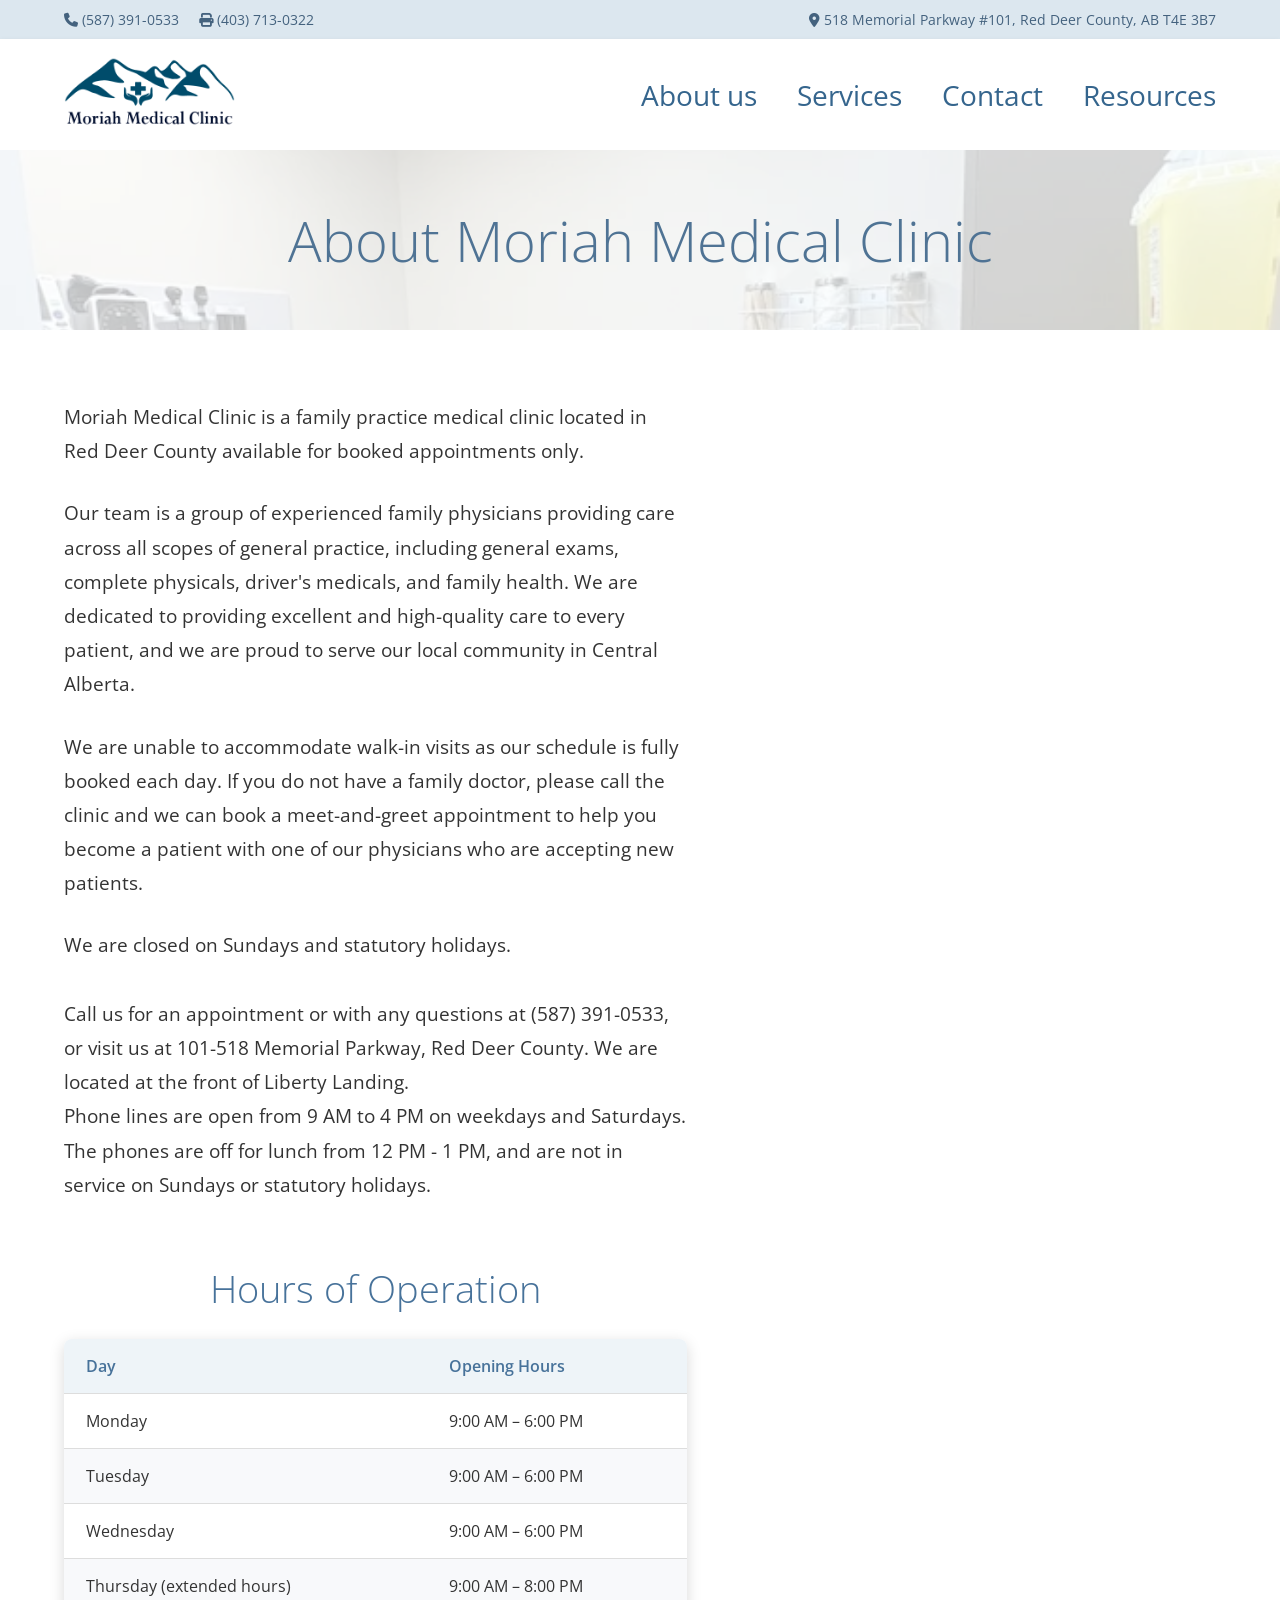
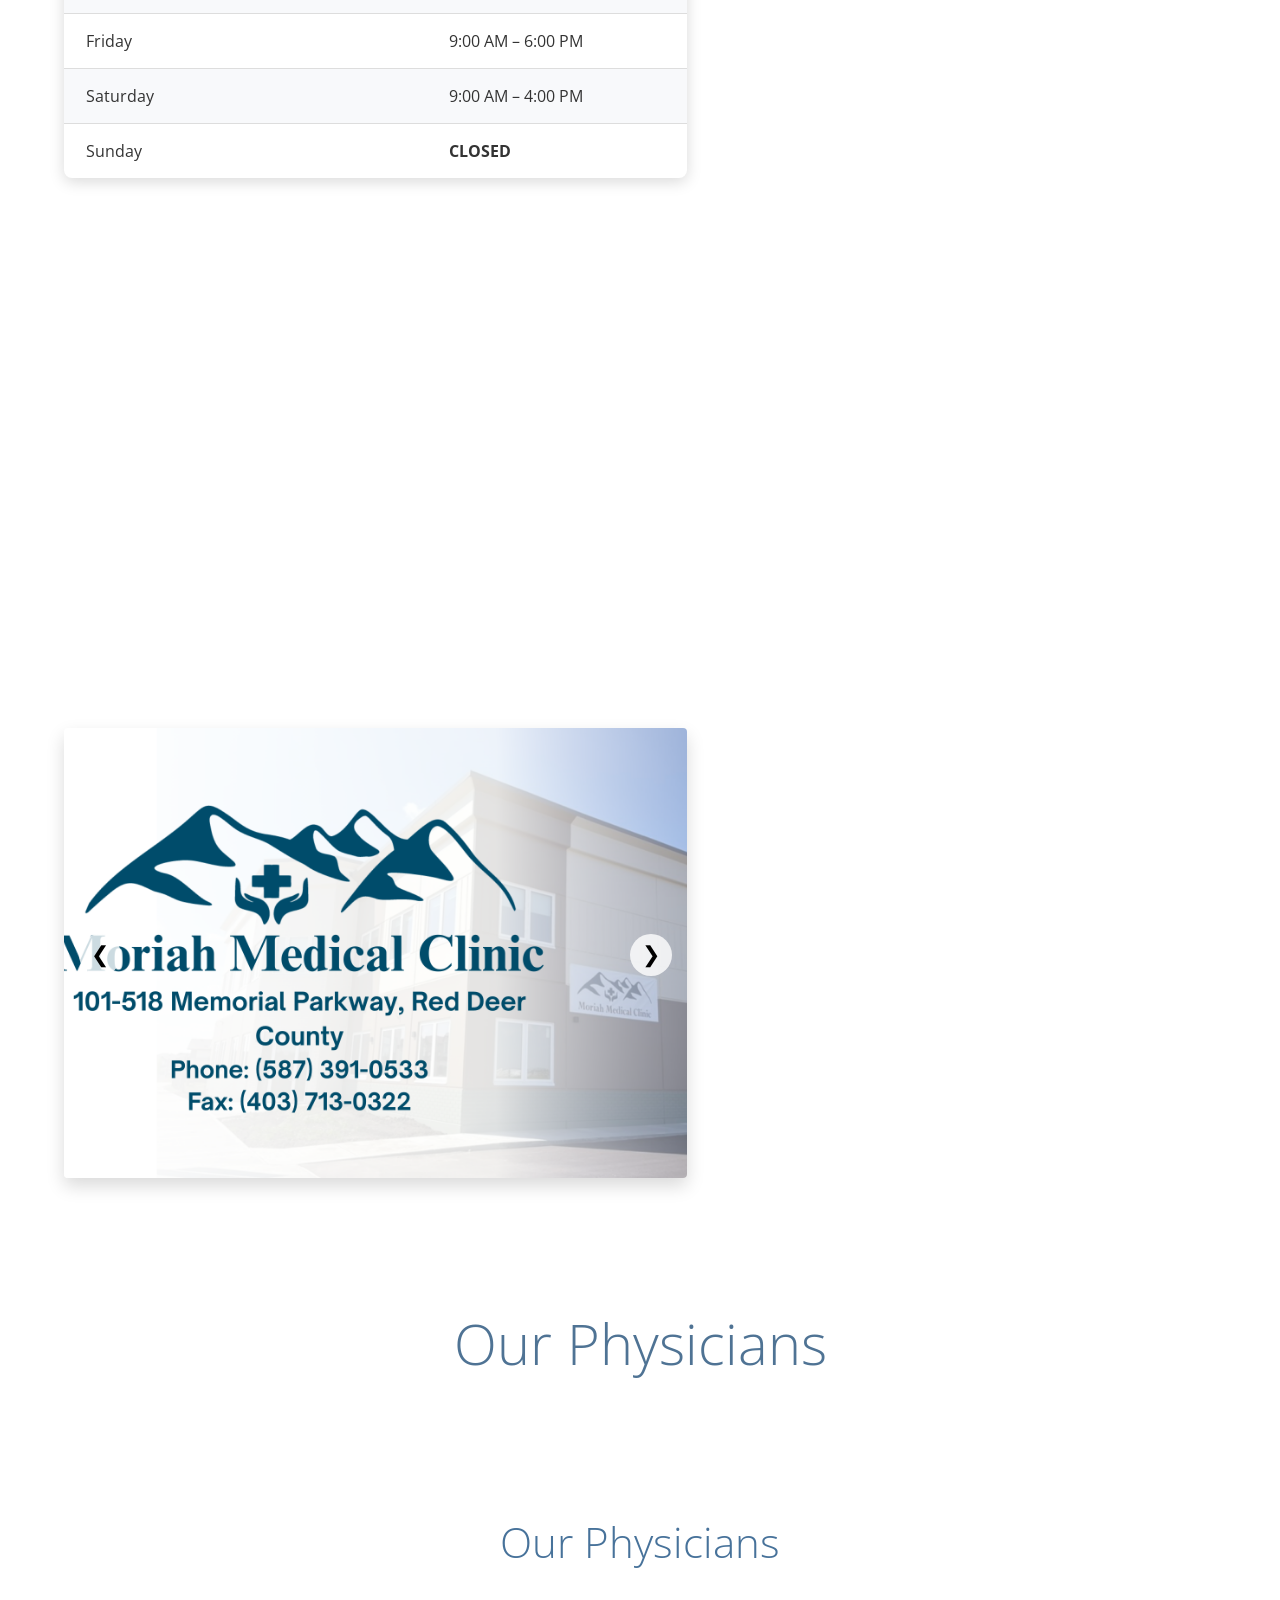
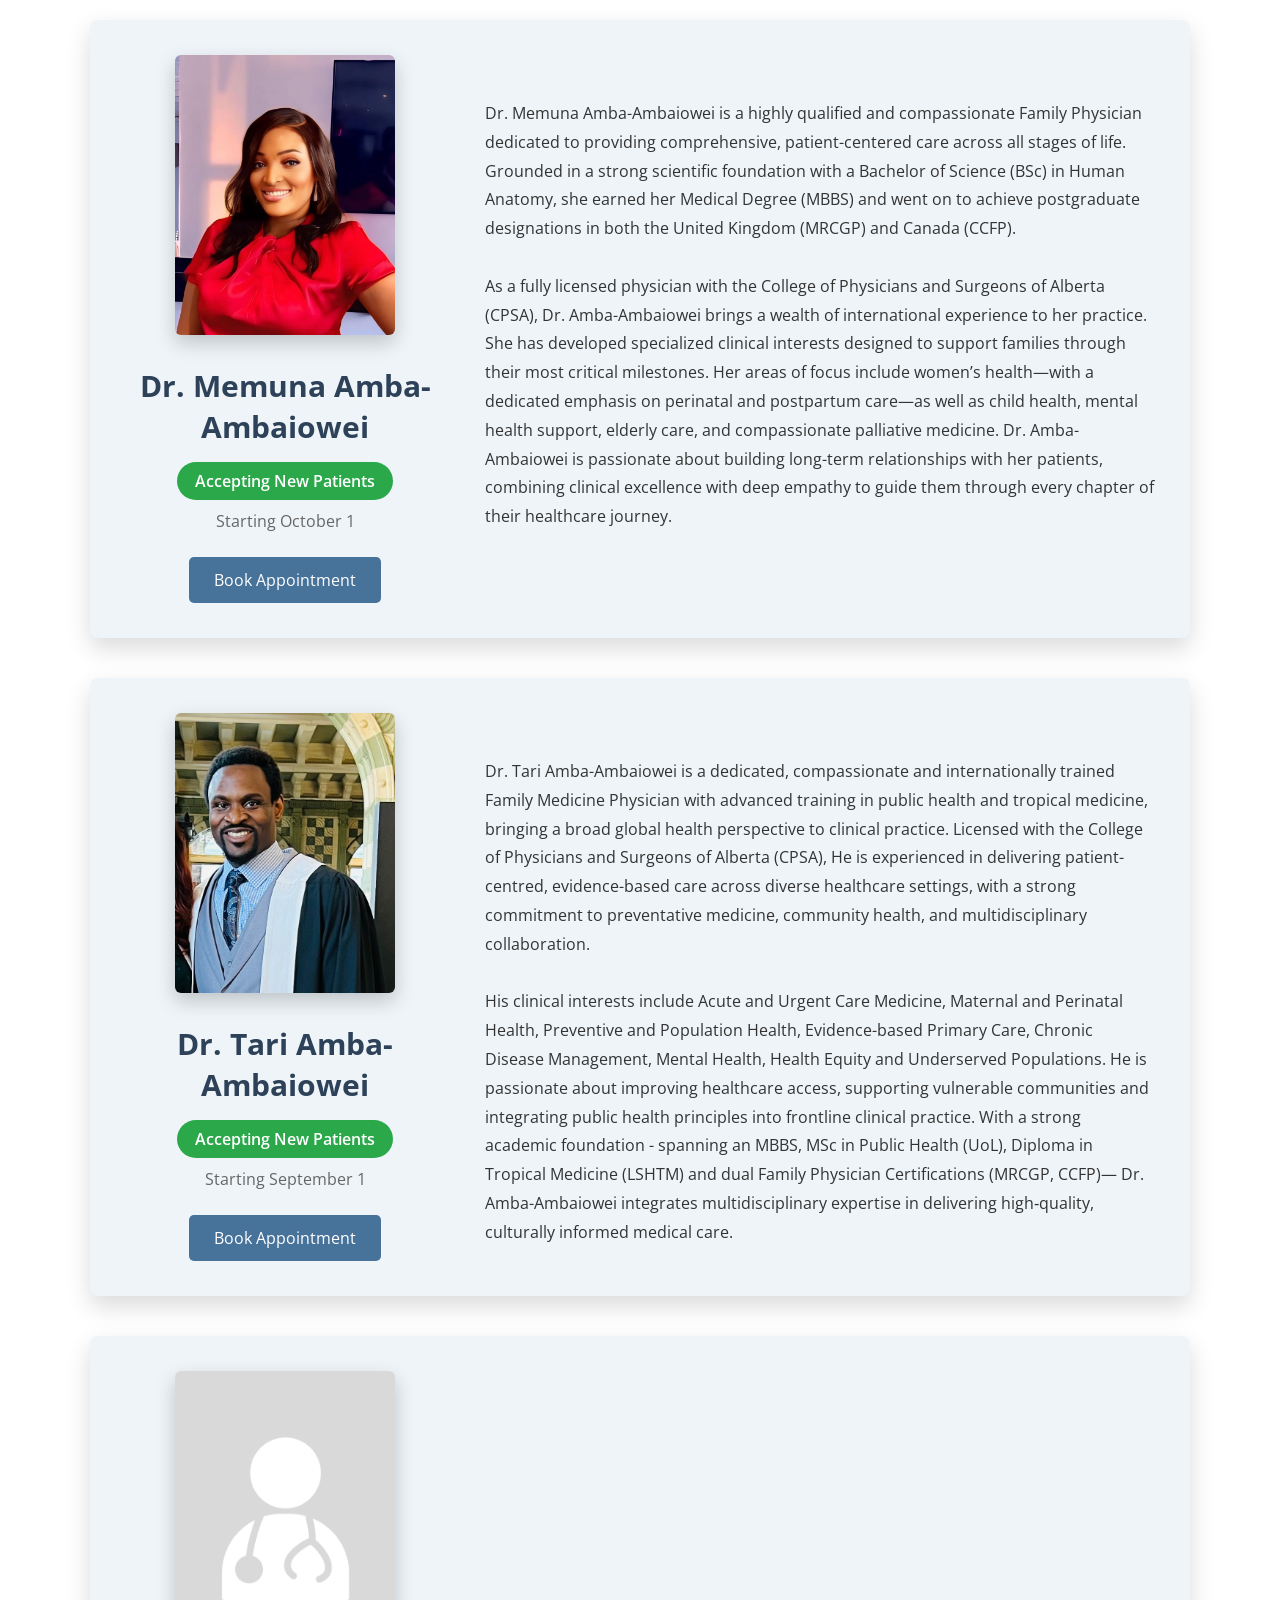
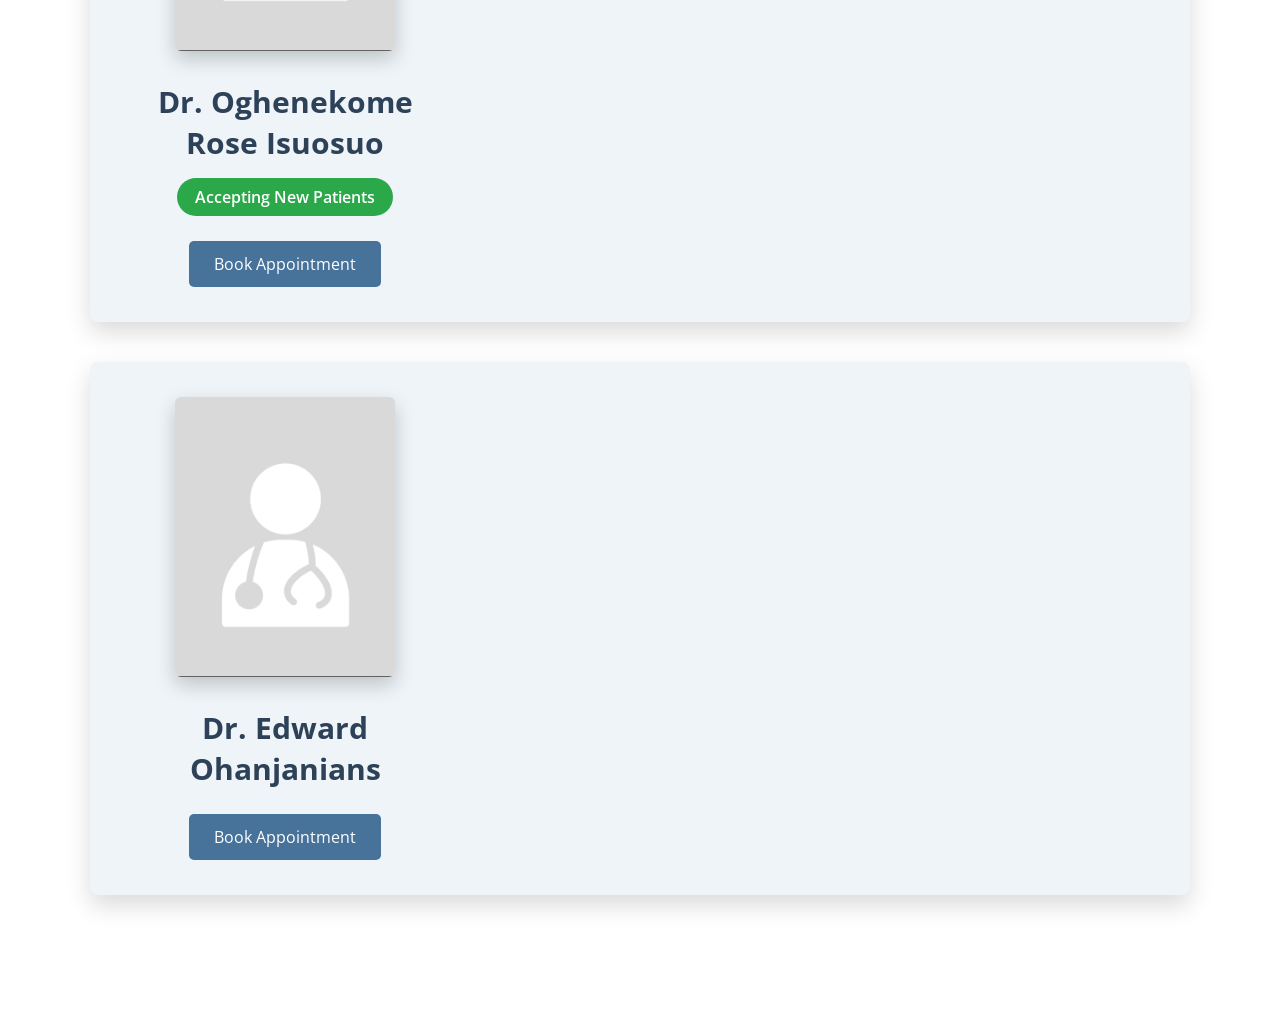
==== commit efaa51aa: "Add files via upload" ====
--- a/index.html
+++ b/index.html
@@ -75,8 +75,11 @@
                 appointment to help you become a patient with one of our
                 physicians who are accepting new patients.</p>
                             <p>
-                We are closed on Sundays and statutory holidays.
-            </p>
+                We are closed on Sundays and statutory holidays. <br> <br>
+            Call us for an appointment or with any questions at (587) 391-0533, or visit us at 101-518 Memorial Parkway, Red Deer County. We are located at the front of Liberty Landing.
+
+<br>Phone lines are open from 9 AM to 4 PM on weekdays and Saturdays. The phones are off for lunch from 12 PM - 1 PM, and are not in service on Sundays or statutory holidays.</p>
+            
 
 <div class="hours">
 
@@ -125,7 +128,11 @@
     </div>
 
 </div>
-
+  <!-- MAPS -->
+  <div class="contact">
+  <div class="contact-maps">
+    <iframe width="900" height="700" style="display:block;margin-left:auto; margin-right:auto; margin-bottom:60px; border:0; border-radius: 8px;" loading="lazy" allowfullscreen src="https://www.google.com/maps/embed/v1/place?q=place_id:ChIJMcmSmQhRdFMR6D8cxETgh48&key=AIzaSyClx6Eh0ziQMBPFFHwqY9Dp1wvss6rSA8I"></iframe>
+  </div>
     </div>
 
     <div class="image">
--- a/style.css
+++ b/style.css
@@ -129,6 +129,18 @@
     
 }
 
+/* === MAP === */
+.contact-maps {
+  flex: 1 1 500px;
+  padding: 20px;
+}
+
+.contact-maps iframe {
+  width: 100%;
+  height: 450px;
+  border-radius: 12px;
+  border: none;
+}
 /* =========================
    Divider
 ========================= */
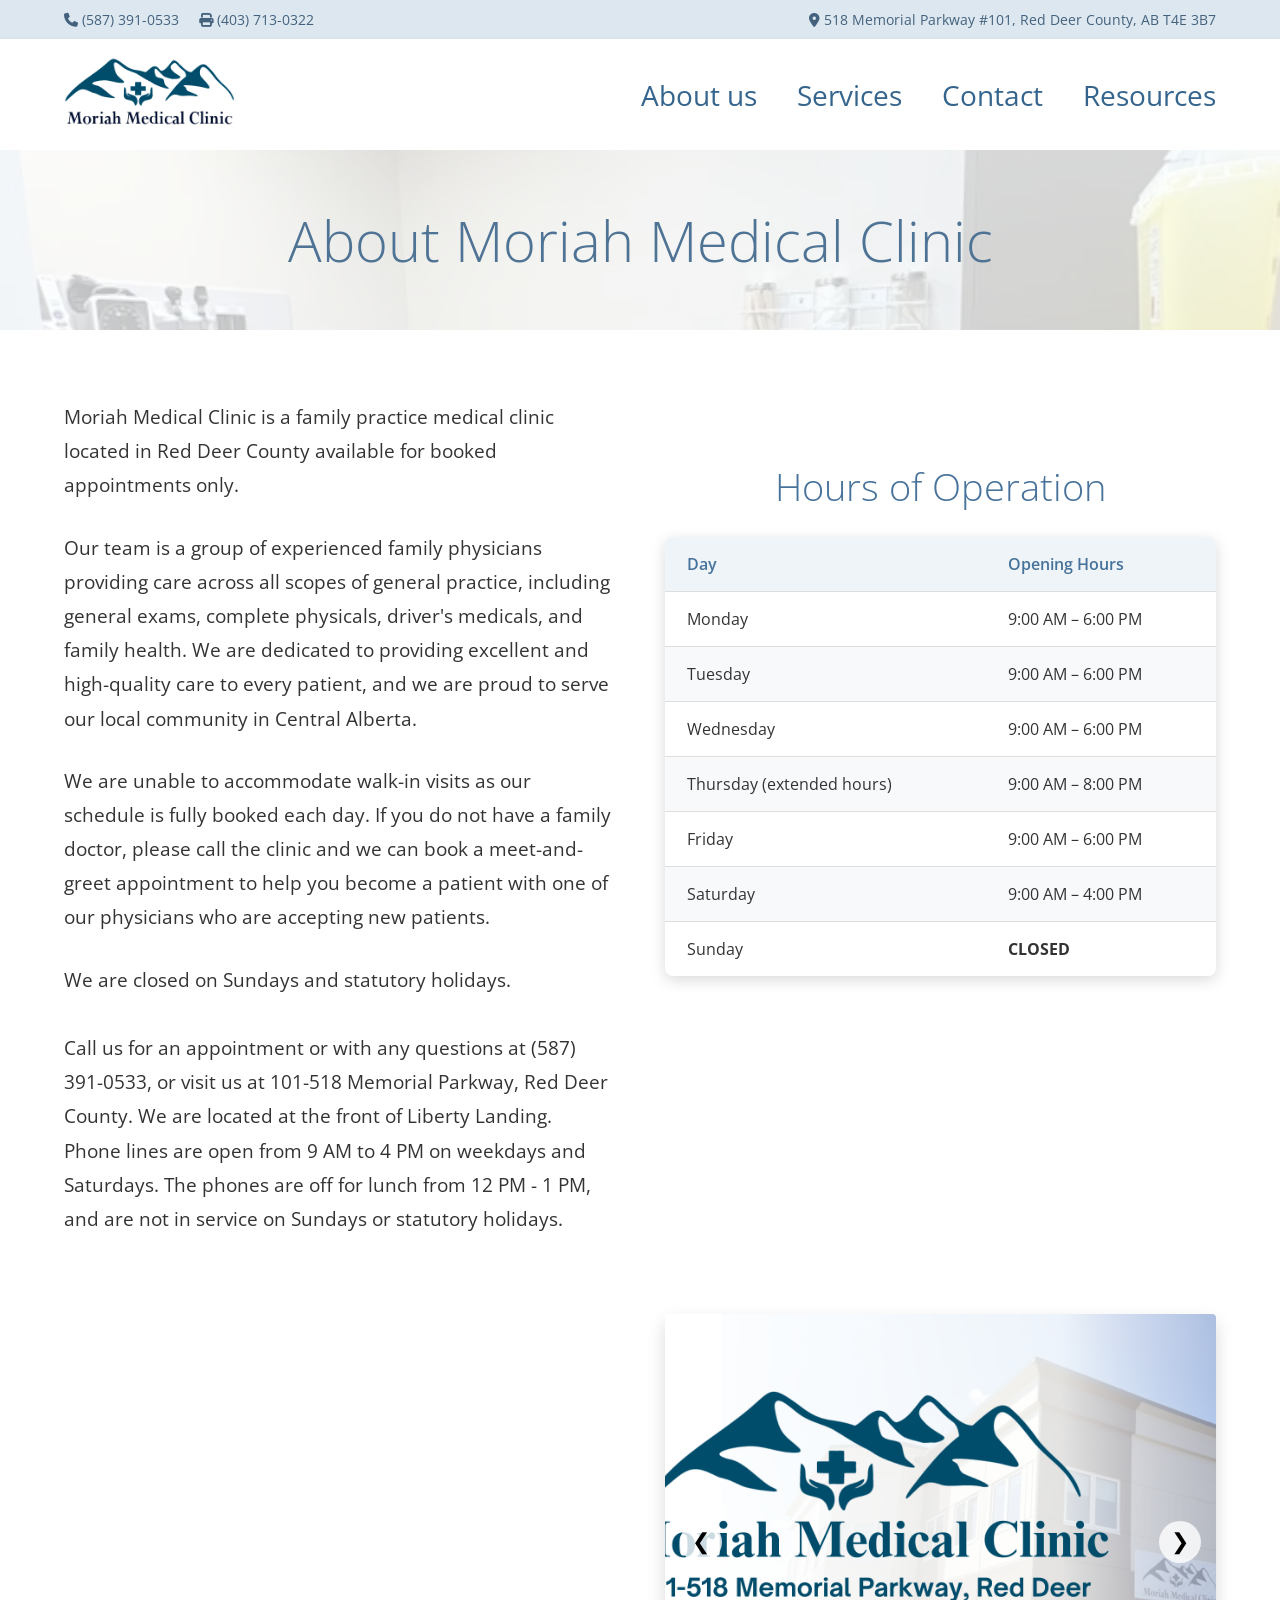
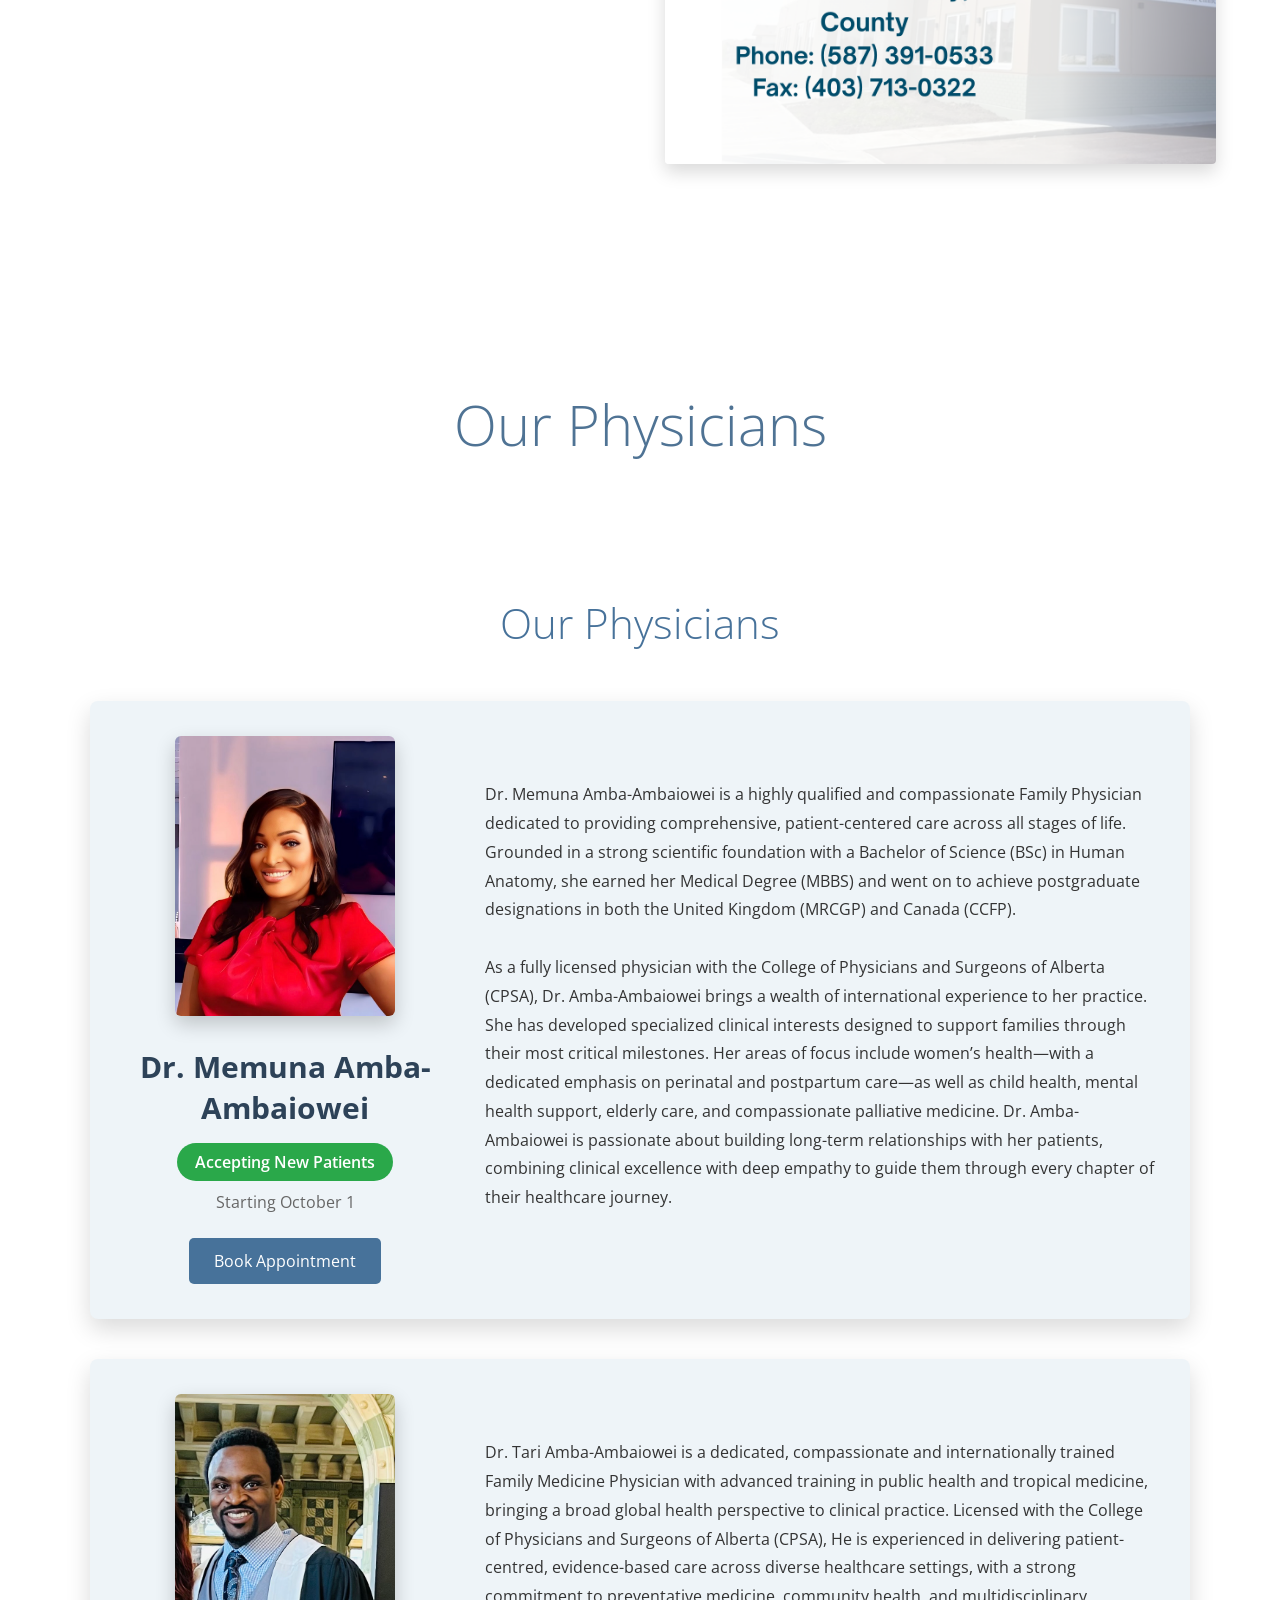
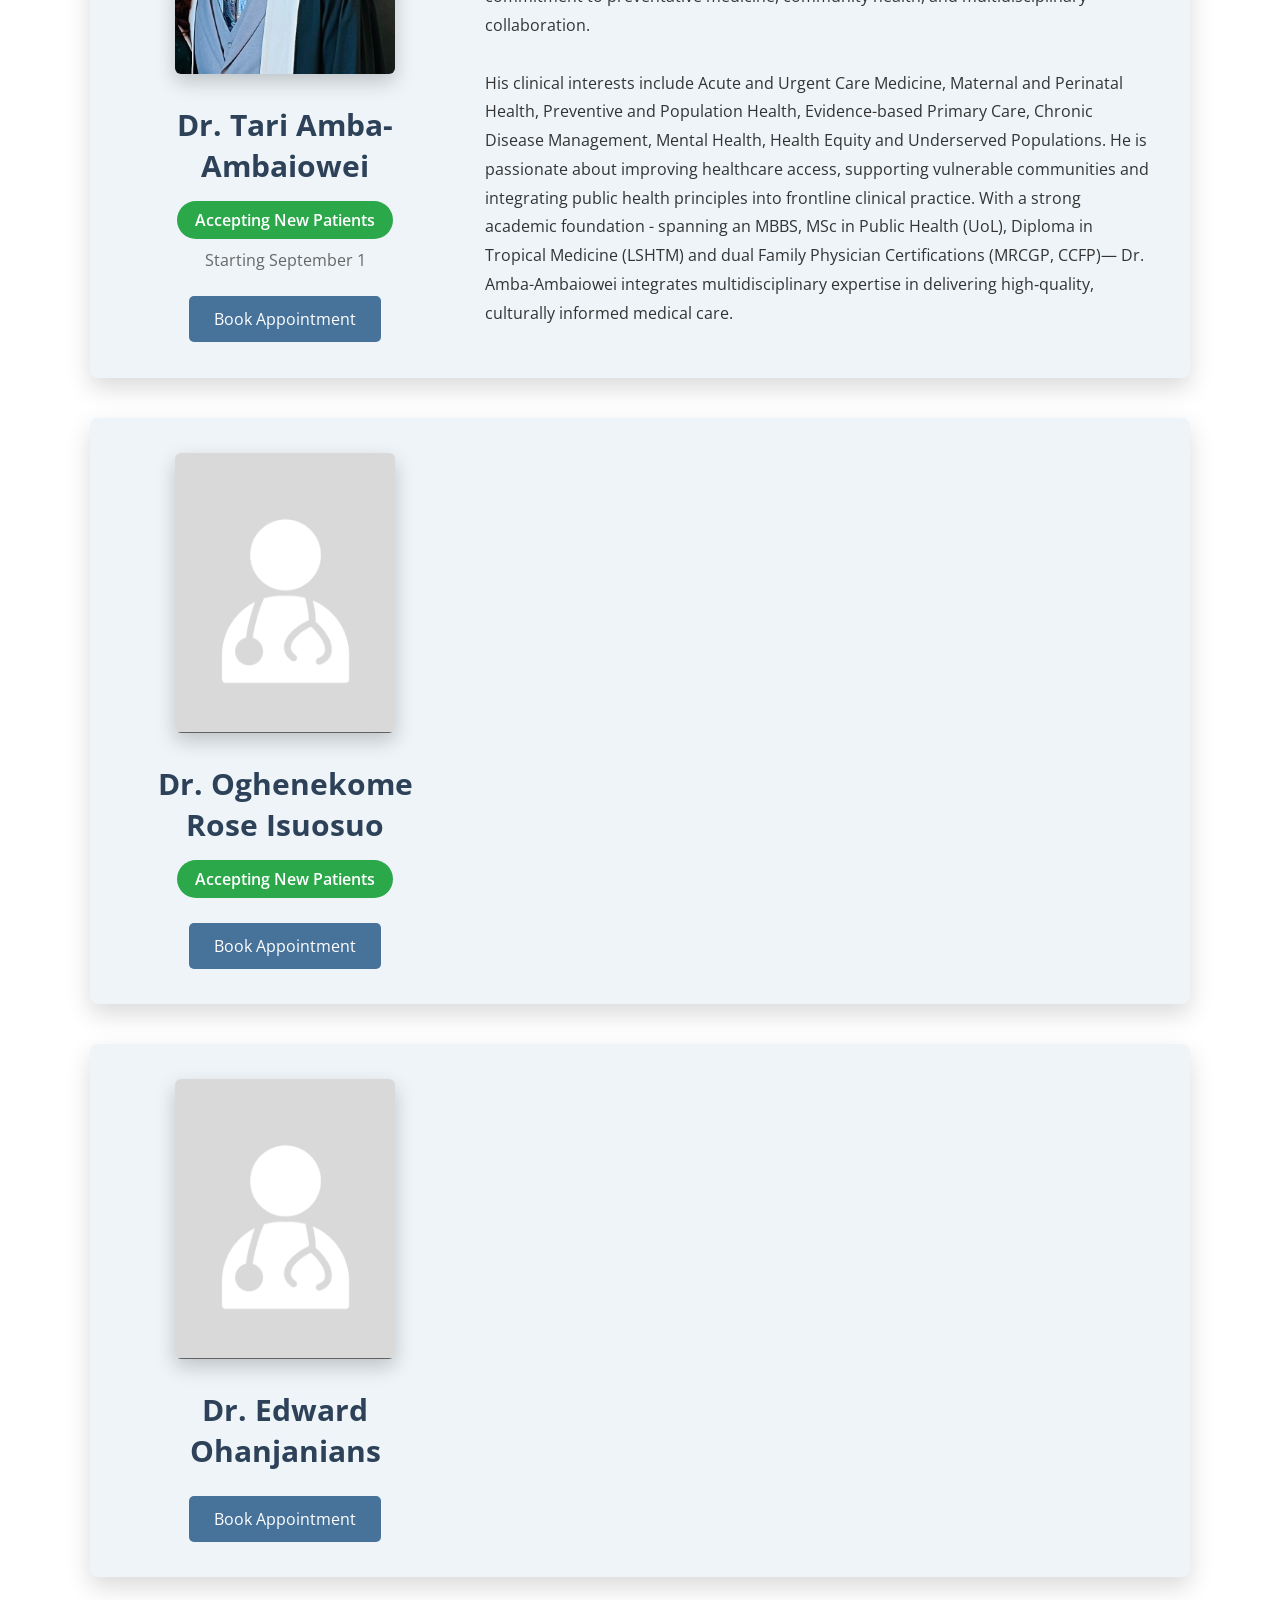
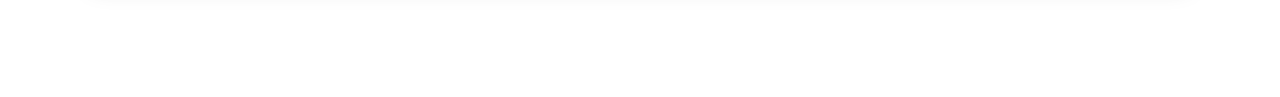
==== commit c2f222b4: "Add files via upload" ====
--- a/index.html
+++ b/index.html
@@ -79,7 +79,7 @@
             Call us for an appointment or with any questions at (587) 391-0533, or visit us at 101-518 Memorial Parkway, Red Deer County. We are located at the front of Liberty Landing.
 
 <br>Phone lines are open from 9 AM to 4 PM on weekdays and Saturdays. The phones are off for lunch from 12 PM - 1 PM, and are not in service on Sundays or statutory holidays.</p>
-            
+       </div>     
 
 <div class="hours">
 
--- a/style.css
+++ b/style.css
@@ -106,7 +106,7 @@
 
 .about{
     display:grid;
-    grid-template-columns:1.3fr 1fr;
+    grid-template-columns:1.5fr 1.5fr ;
     gap:50px;
     padding:70px 0;
 }
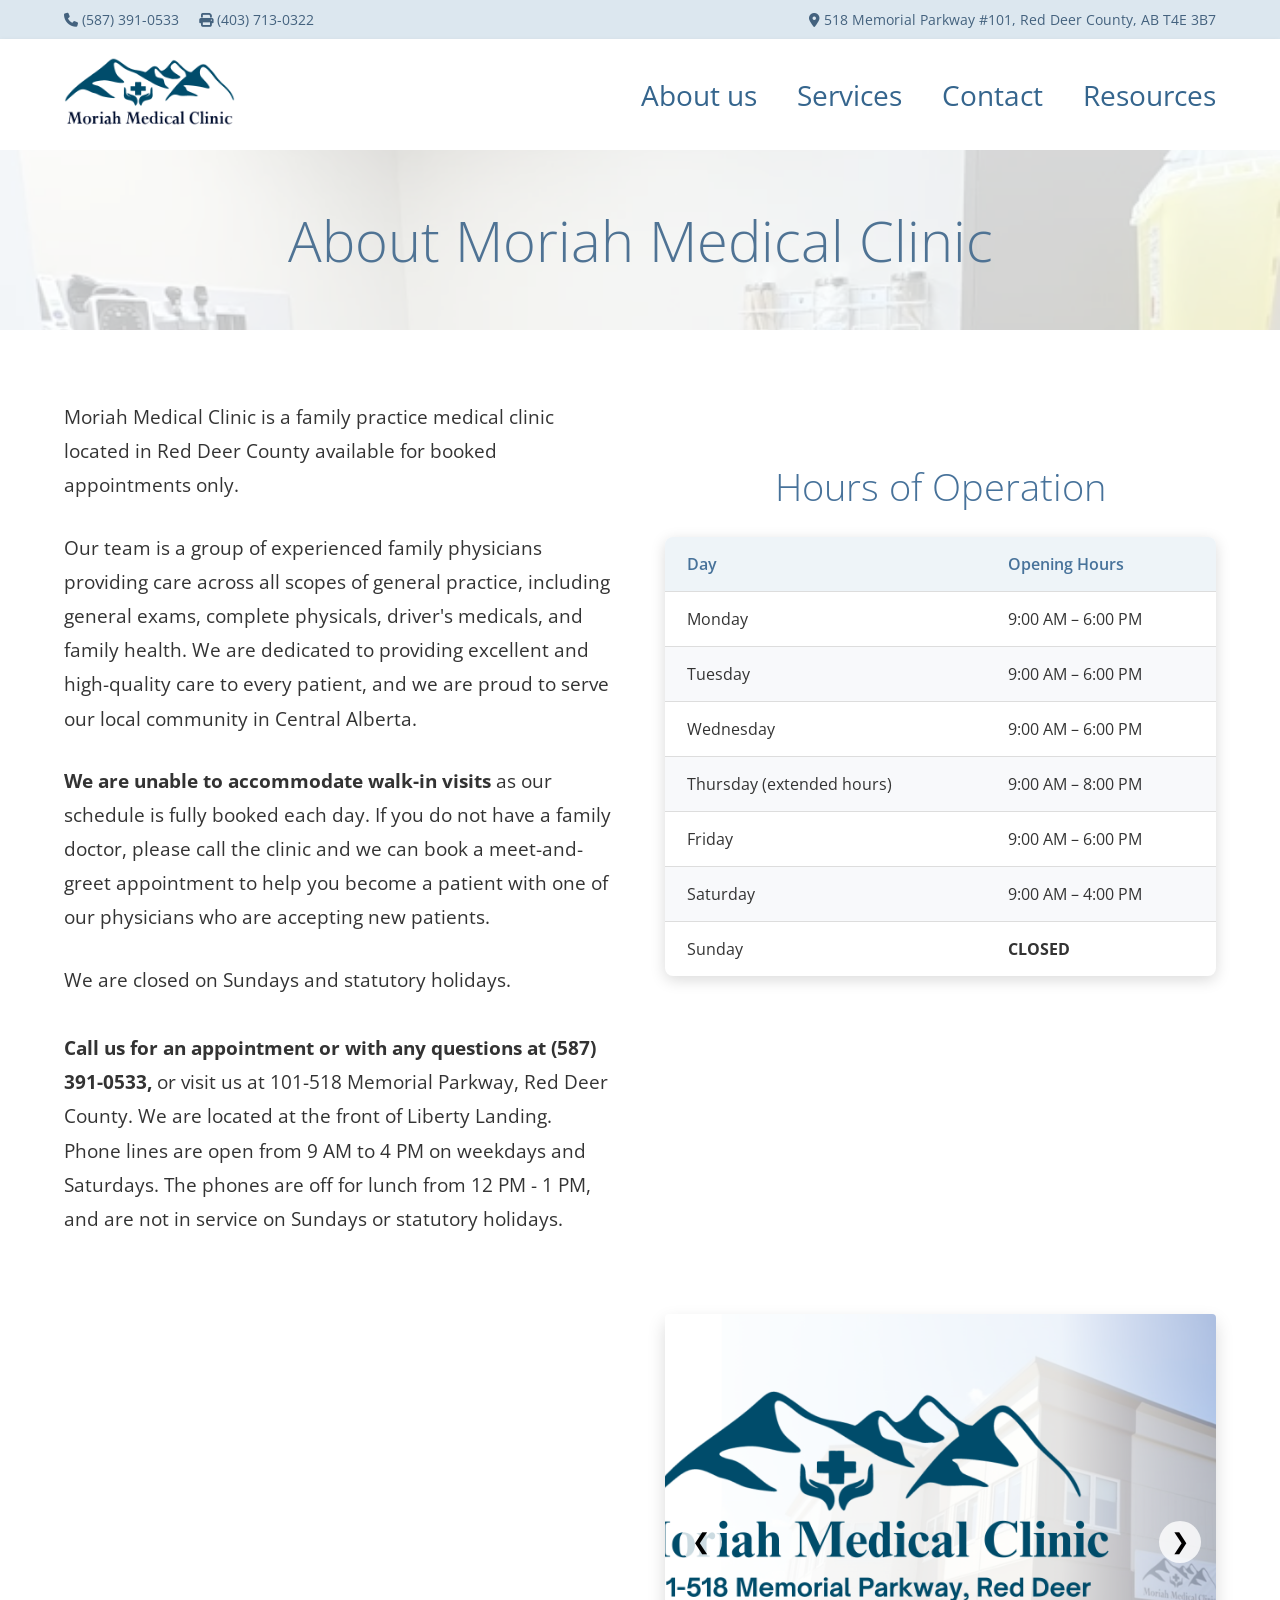
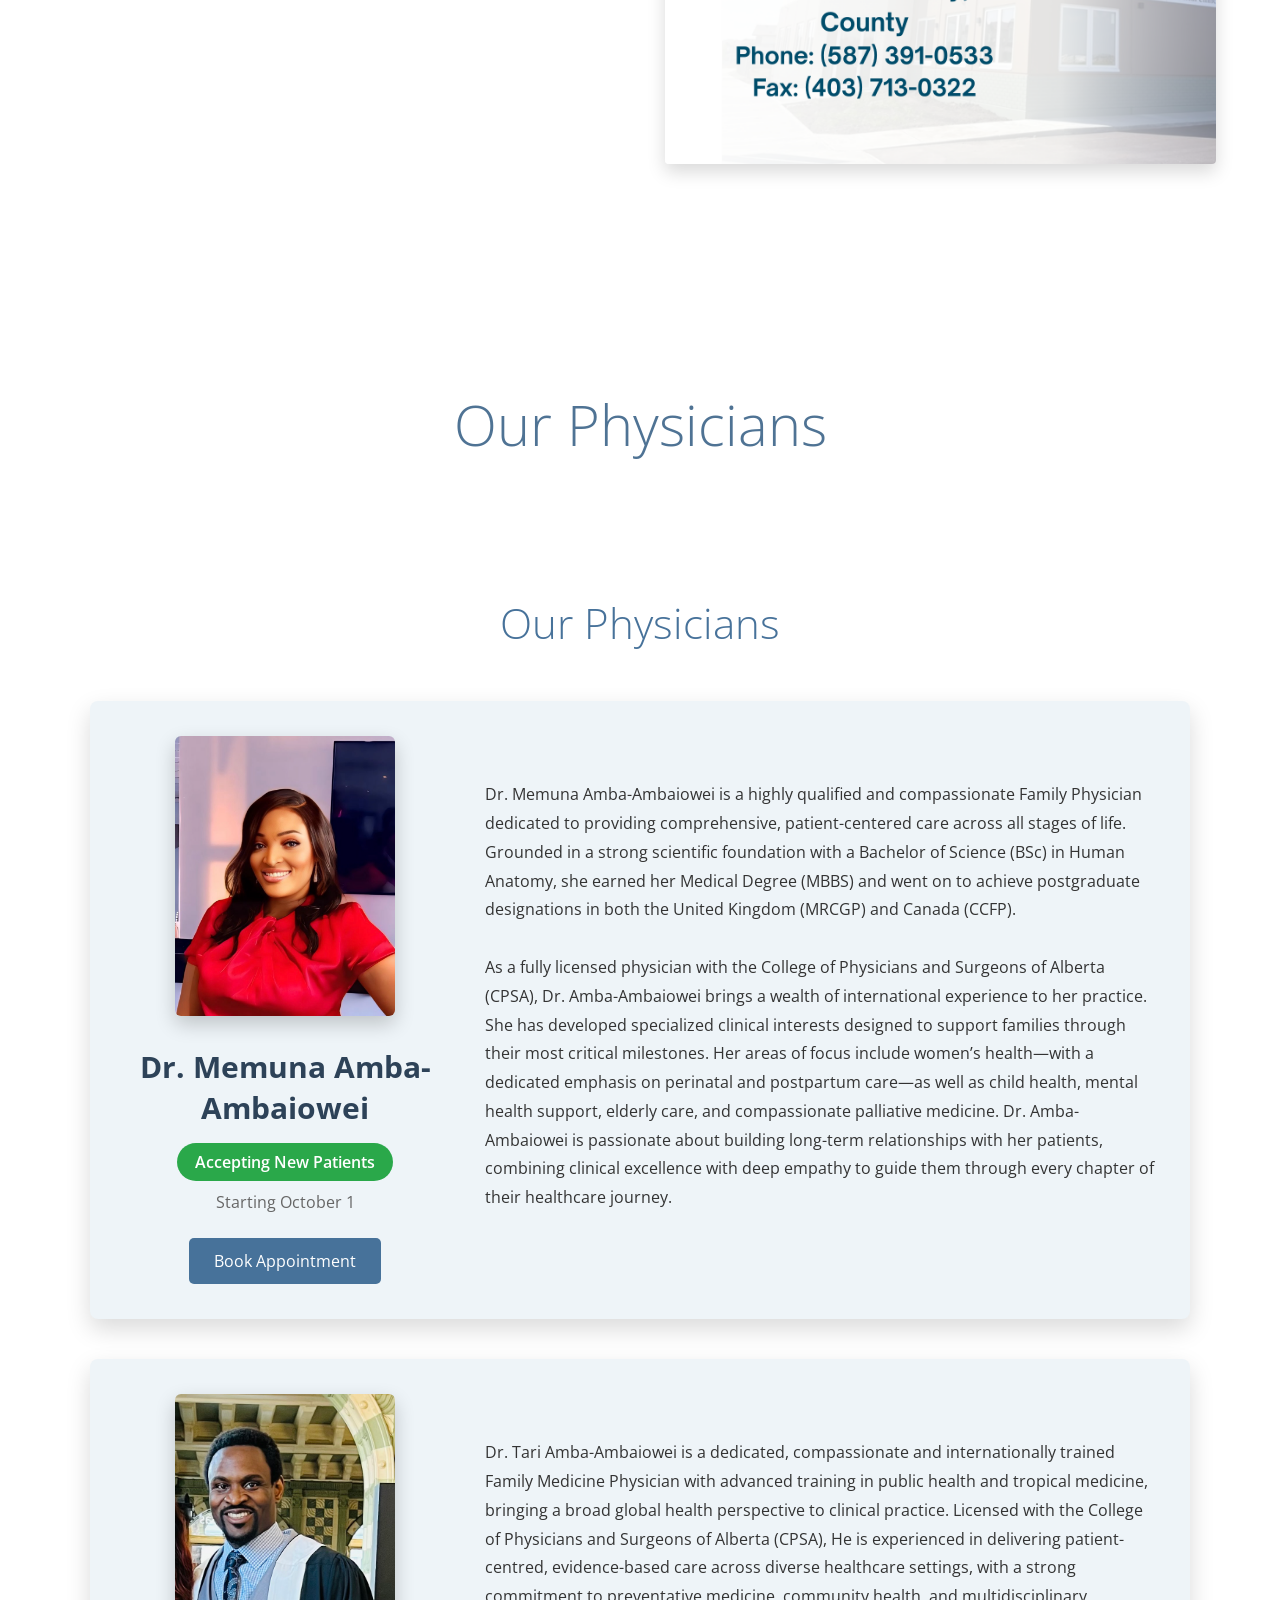
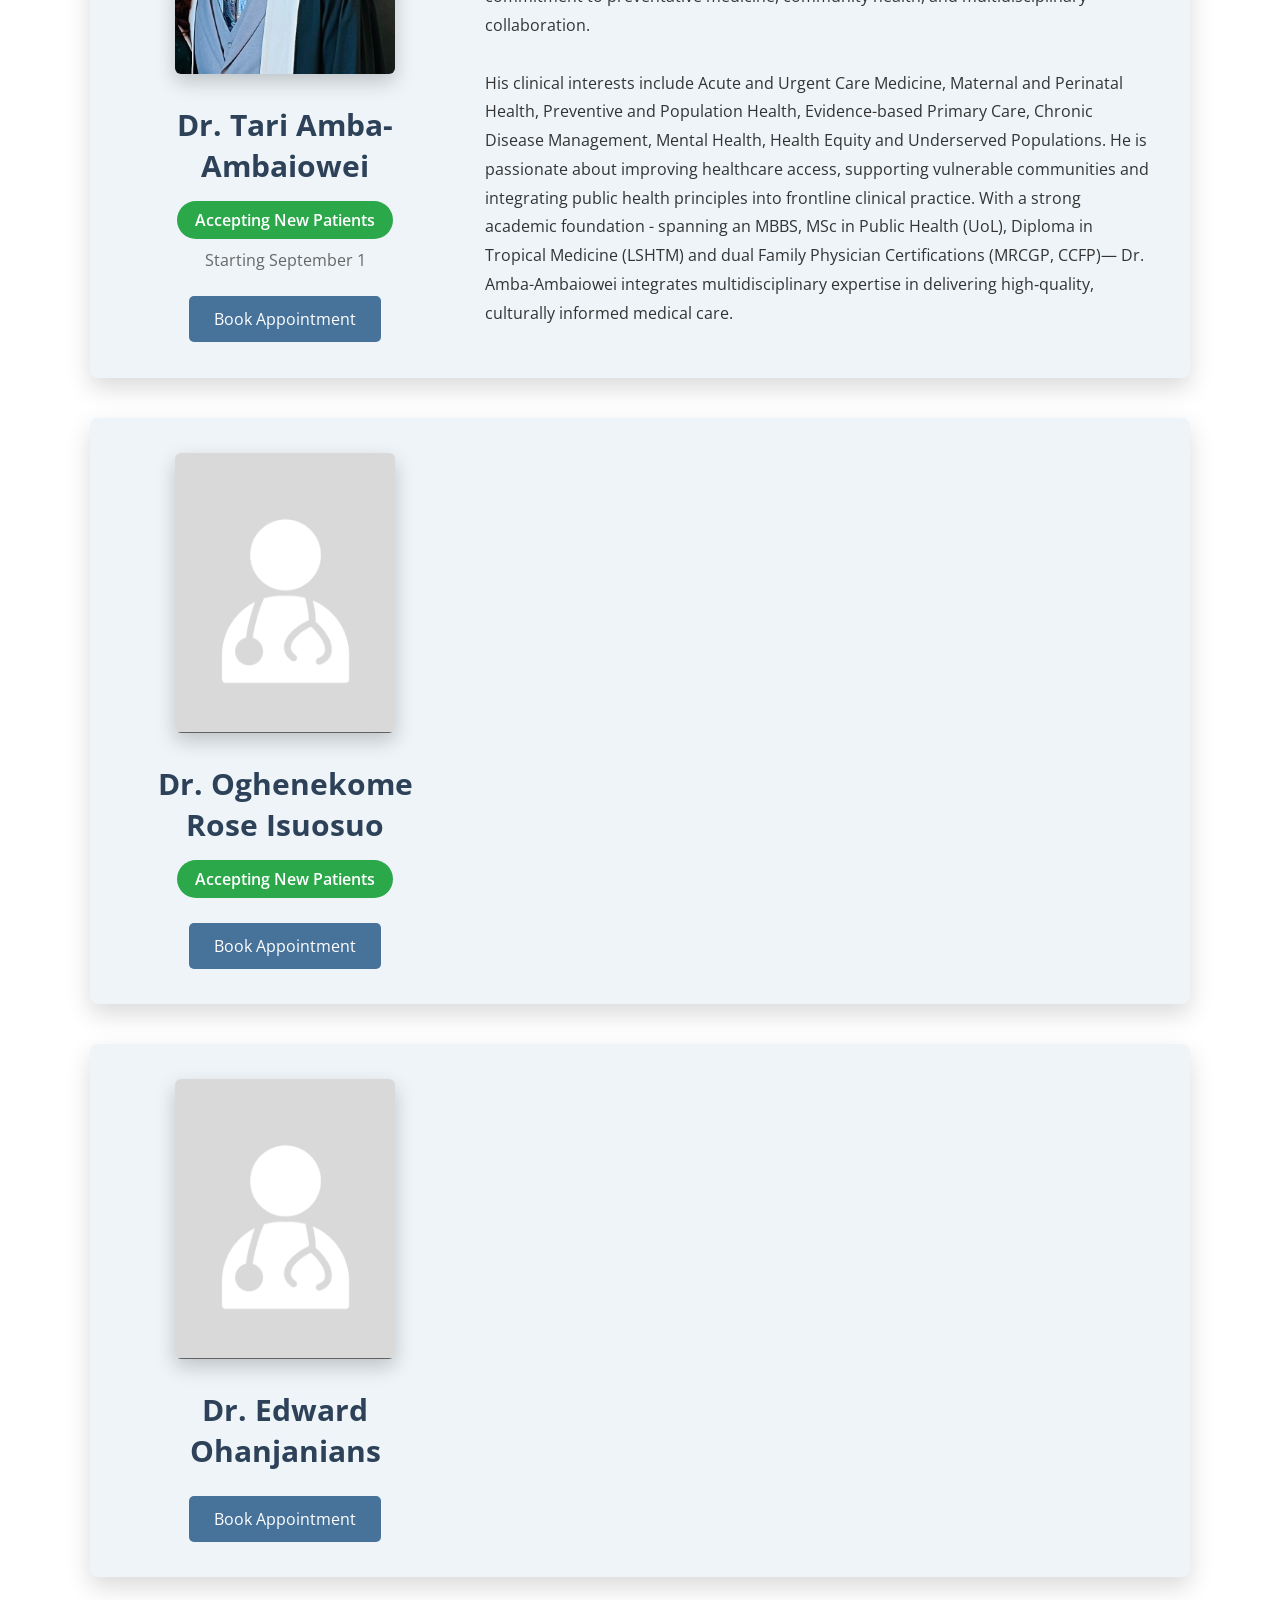
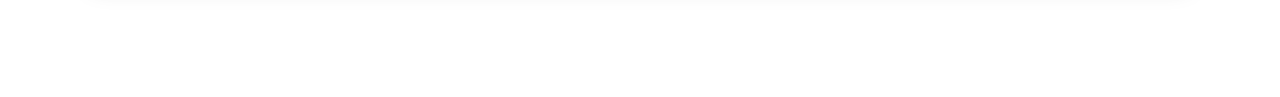
==== commit b1726f6f: "Fix HTML encoding issues in index.html" ====
--- a/index.html
+++ b/index.html
@@ -69,14 +69,14 @@
                 We are dedicated to providing excellent and high-quality care to
                 every patient, and we are proud to serve our local community in
                 Central Alberta.</p>
-        <p>                We are unable to accommodate walk-in visits as our schedule is
+        <p>              <b>  We are unable to accommodate walk-in visits</b> as our schedule is
                 fully booked each day. If you do not have a family doctor,
                 please call the clinic and we can book a meet-and-greet
                 appointment to help you become a patient with one of our
                 physicians who are accepting new patients.</p>
                             <p>
                 We are closed on Sundays and statutory holidays. <br> <br>
-            Call us for an appointment or with any questions at (587) 391-0533, or visit us at 101-518 Memorial Parkway, Red Deer County. We are located at the front of Liberty Landing.
+         <b>   Call us for an appointment or with any questions at (587) 391-0533,</b> or visit us at 101-518 Memorial Parkway, Red Deer County. We are located at the front of Liberty Landing.
 
 <br>Phone lines are open from 9 AM to 4 PM on weekdays and Saturdays. The phones are off for lunch from 12 PM - 1 PM, and are not in service on Sundays or statutory holidays.</p>
        </div>     
@@ -417,4 +417,4 @@
     image.src = images[current];
 });
 </script>
-</html>+</html>
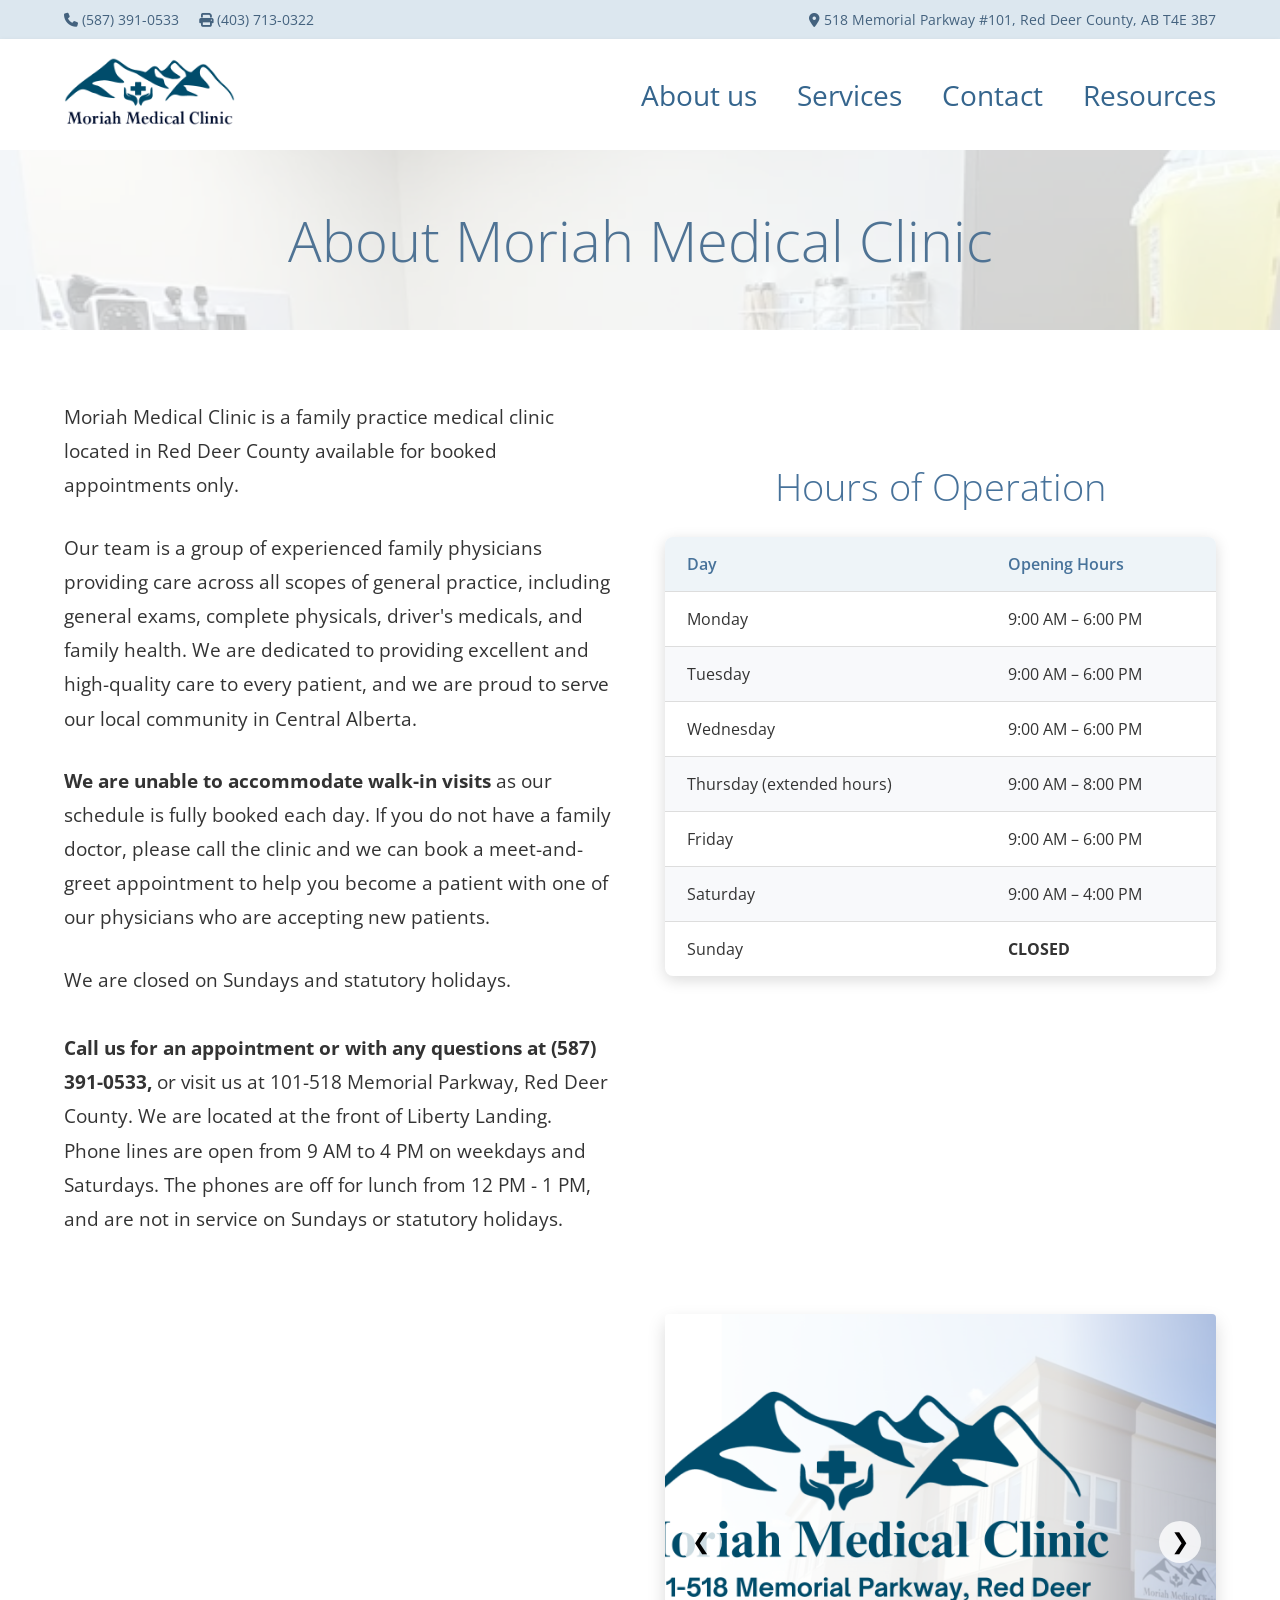
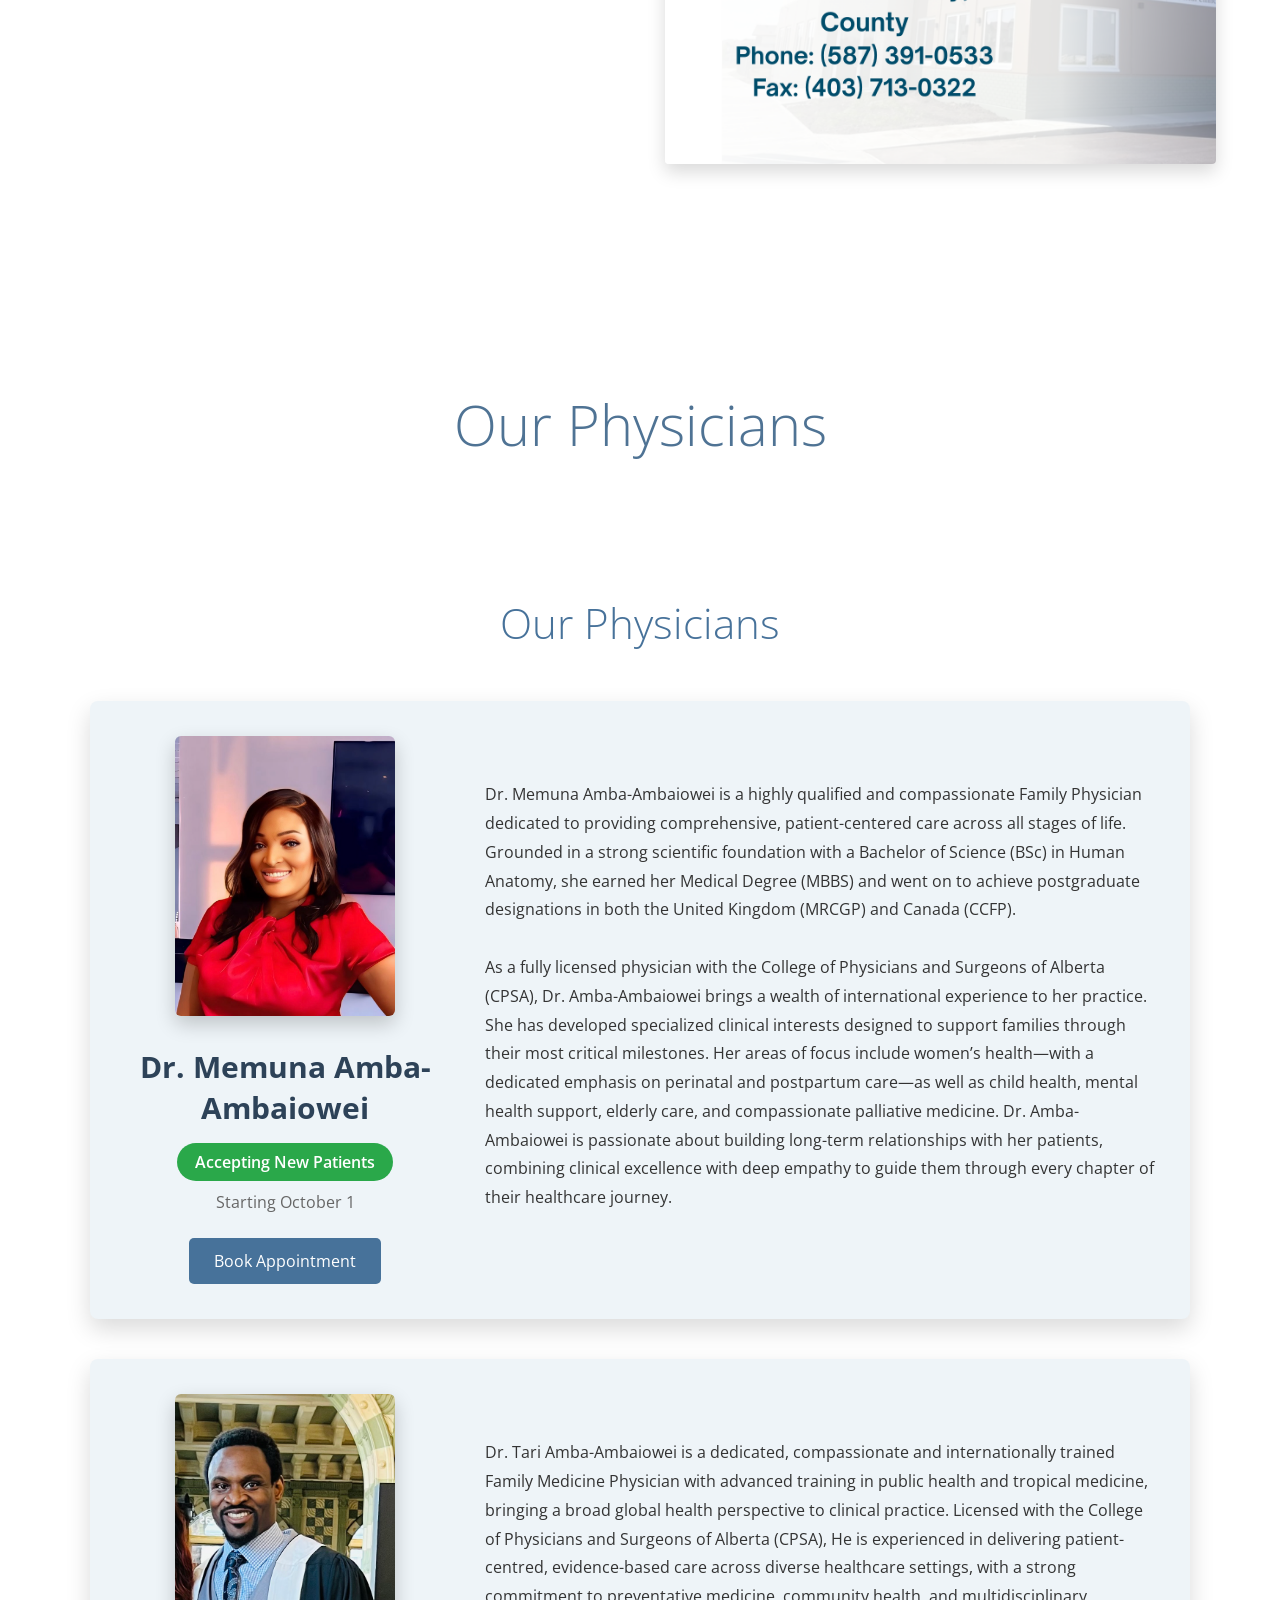
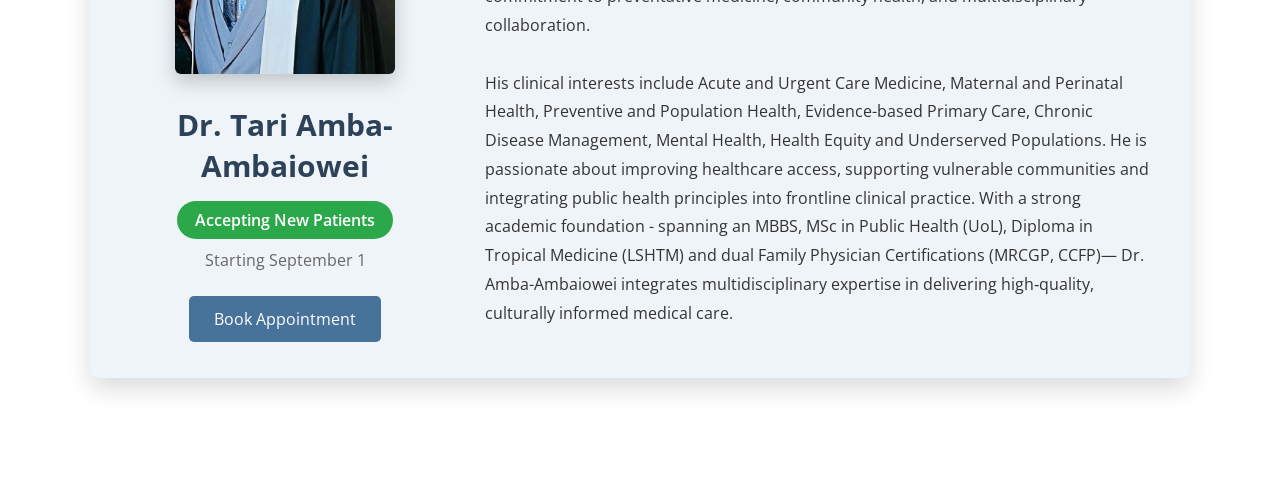
==== commit 1cf80e1c: "Fix HTML structure and formatting issues" ====
--- a/index.html
+++ b/index.html
@@ -294,78 +294,7 @@
 
         
 
-    </div>        <div class="doctor-card">
-
-        <!-- Left Side -->
-        <div class="doctor-left">
-
-            <img src="images/drplaceholder.png" alt="Dr. Oghenekome Rose Isuosuo">
-
-            <h3>Dr. Oghenekome Rose Isuosuo</h3>
-
-            <span class="status accepting">
-                Accepting New Patients
-            </span>
-
-
-
-            <a href="contact.html" class="btn">Book Appointment</a> 
-            
-        </div>
-
-        <!-- Right Side -->
-        <div class="doctor-right">
-            <br><br>
-            <p>
-            
-<!--
-            <h4>Office Hours</h4>
-
-            <table class="schedule">
-                <tr>
-                    <td>Monday</td>
-                    <td>8:30 AM - 4:30 PM</td>
-                </tr>
-                <tr>
-                    <td>Wednesday</td>
-                    <td>8:30 AM - 4:30 PM</td>
-                </tr>
-                <tr>
-                    <td>Friday</td>
-                    <td>8:30 AM - 4:30 PM</td>
-                </tr>
-            </table> -->
-
-
-
-        </div>
-
-    </div>
-    <div class="doctor-card">
-
-        <!-- Left Side -->
-        <div class="doctor-left">
-
-            <img src="images/drplaceholder.png" alt="Dr. Edward Ohanjanians">
-
-            <h3>Dr. Edward Ohanjanians</h3>
-
-            <!--<span class="status accepting">
-                Accepting New Patients
-            </span>
-
-            <p class="available">
-                Starting October 1
-            </p>
-
-            <a href="#" class="btn">Book Appointment</a> --> <a href="contact.html" class="btn">Book Appointment</a>
-
-        </div>
-
-        <!-- Right Side -->
-        <div class="doctor-right">
-            <br><br>
-            <p>
+    </div>        
             
 <!--
             <h4>Office Hours</h4>
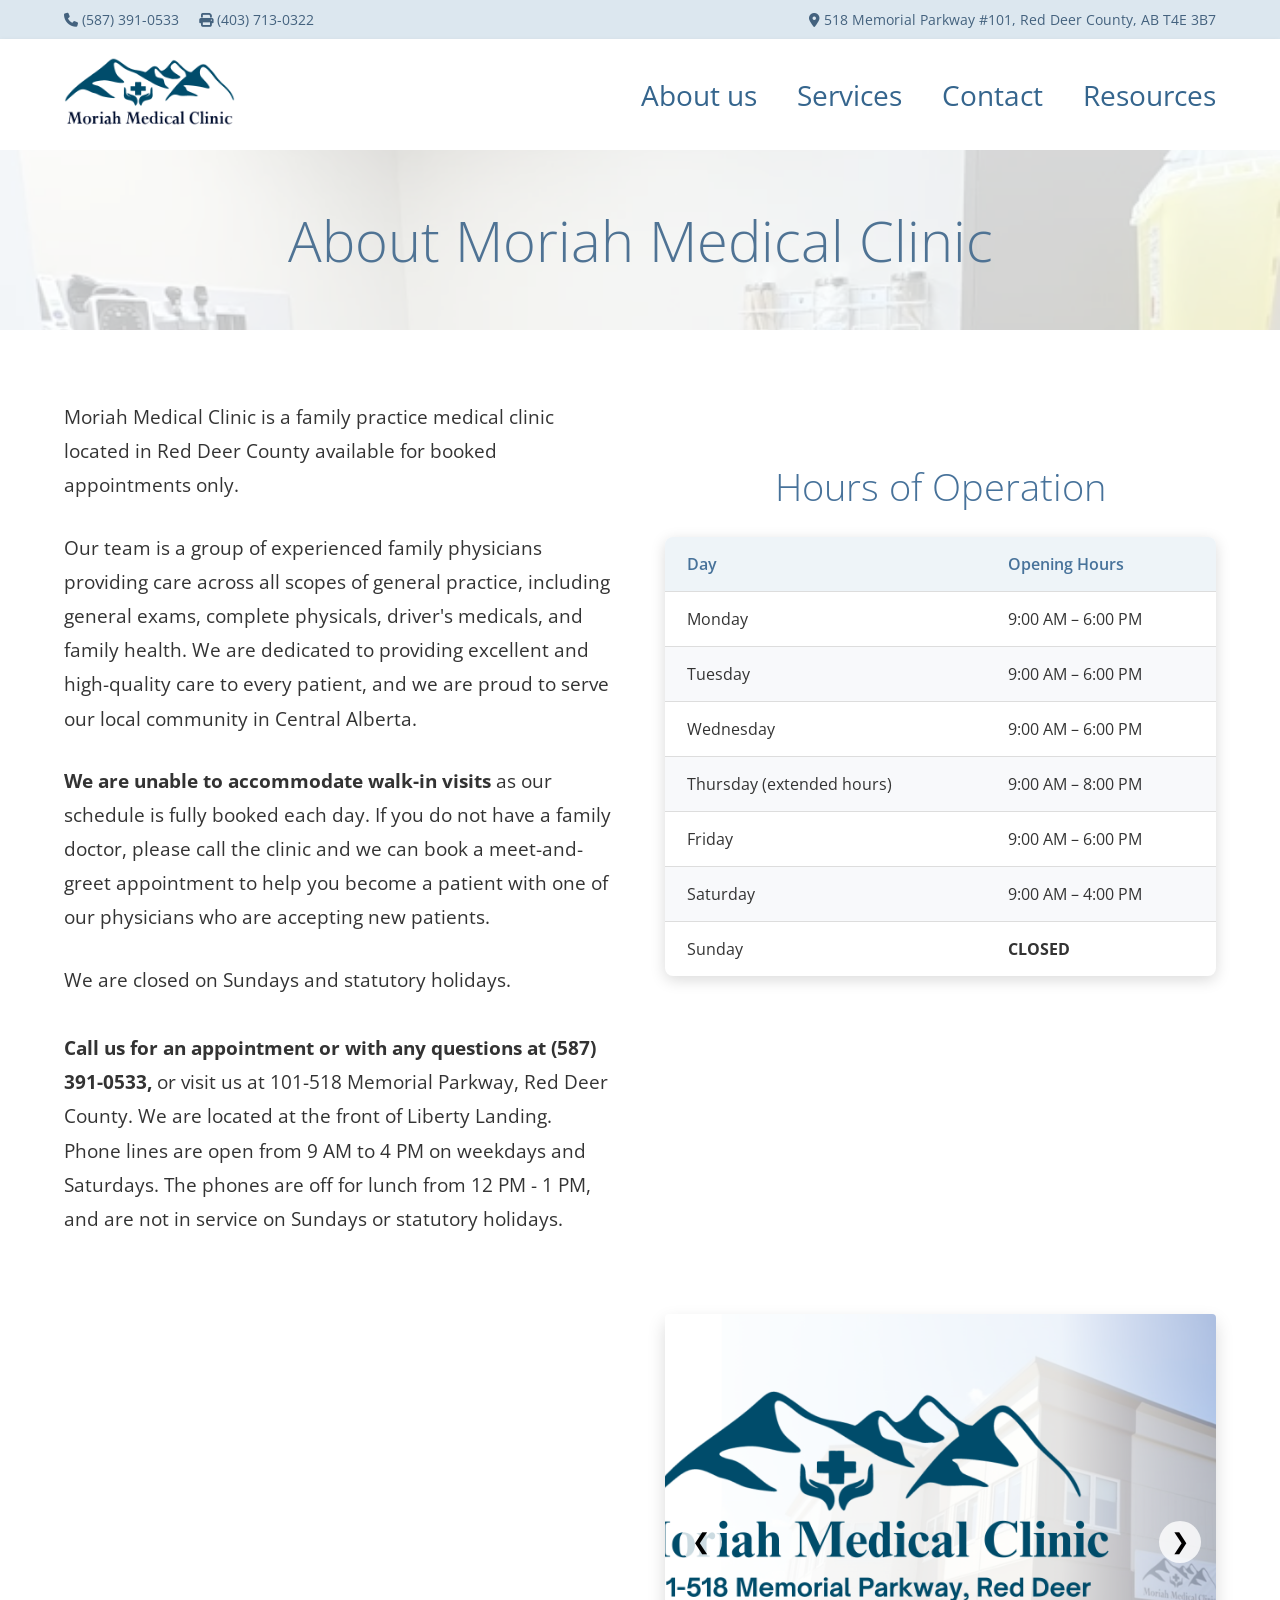
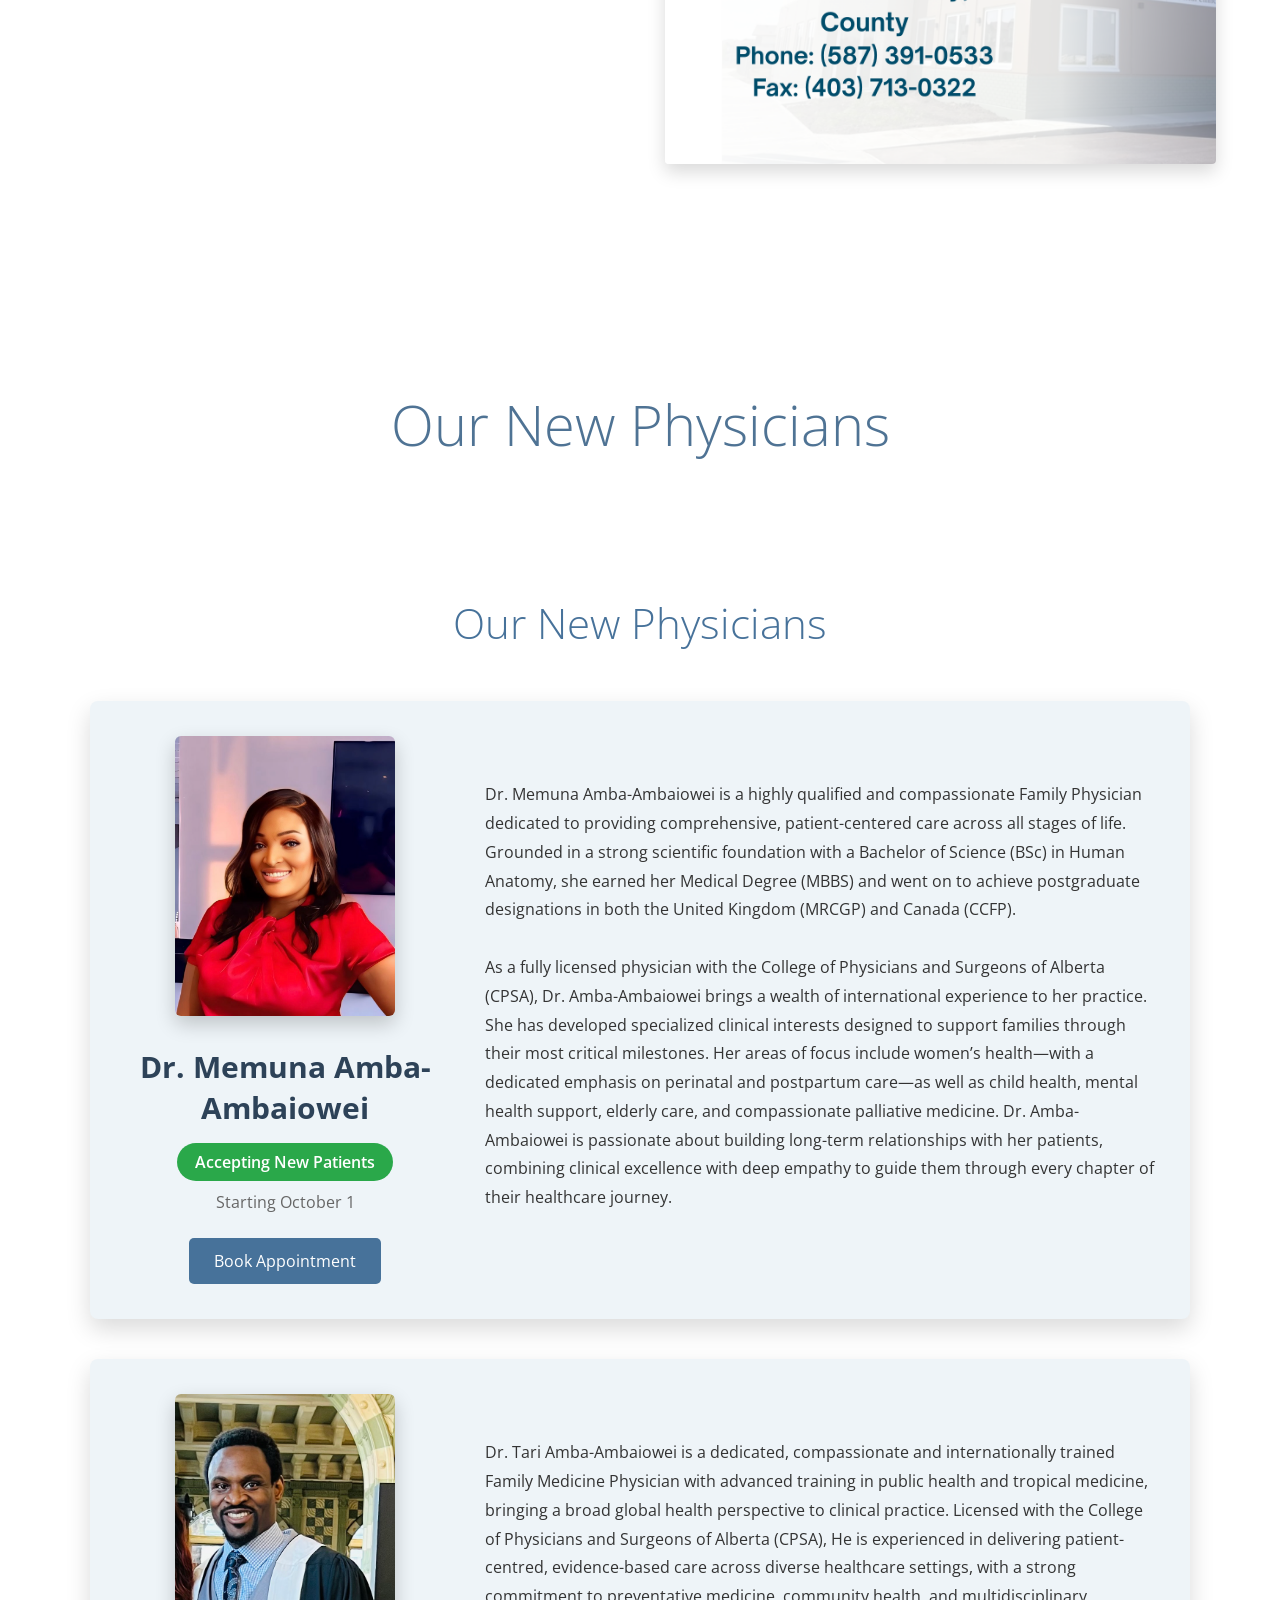
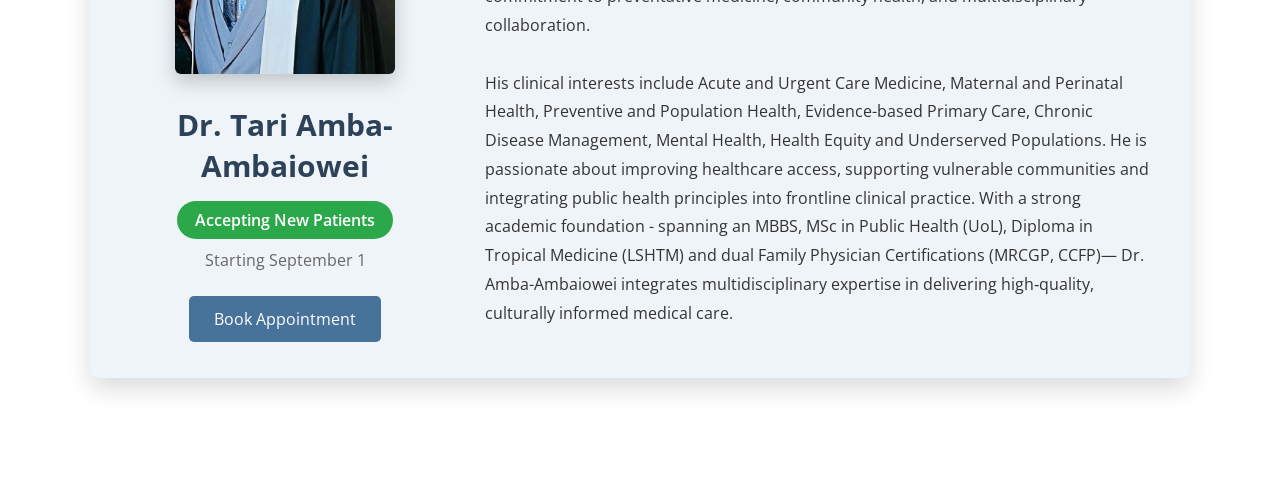
==== commit 34705c5e: "Update index.html" ====
--- a/index.html
+++ b/index.html
@@ -154,14 +154,14 @@
     <!-- Section Divider -->
     <section class="divider">
         <div class="overlay">
-            <h2>Our Physicians</h2>
+            <h2>Our New Physicians</h2>
         </div>
     </section>
     <!-- Our Physicians -->
 <section class="physicians">
 
     <div class="section-title">
-        <h2>Our Physicians</h2>
+        <h2>Our New Physicians</h2>
     </div>
 
     <div class="doctor-card">
